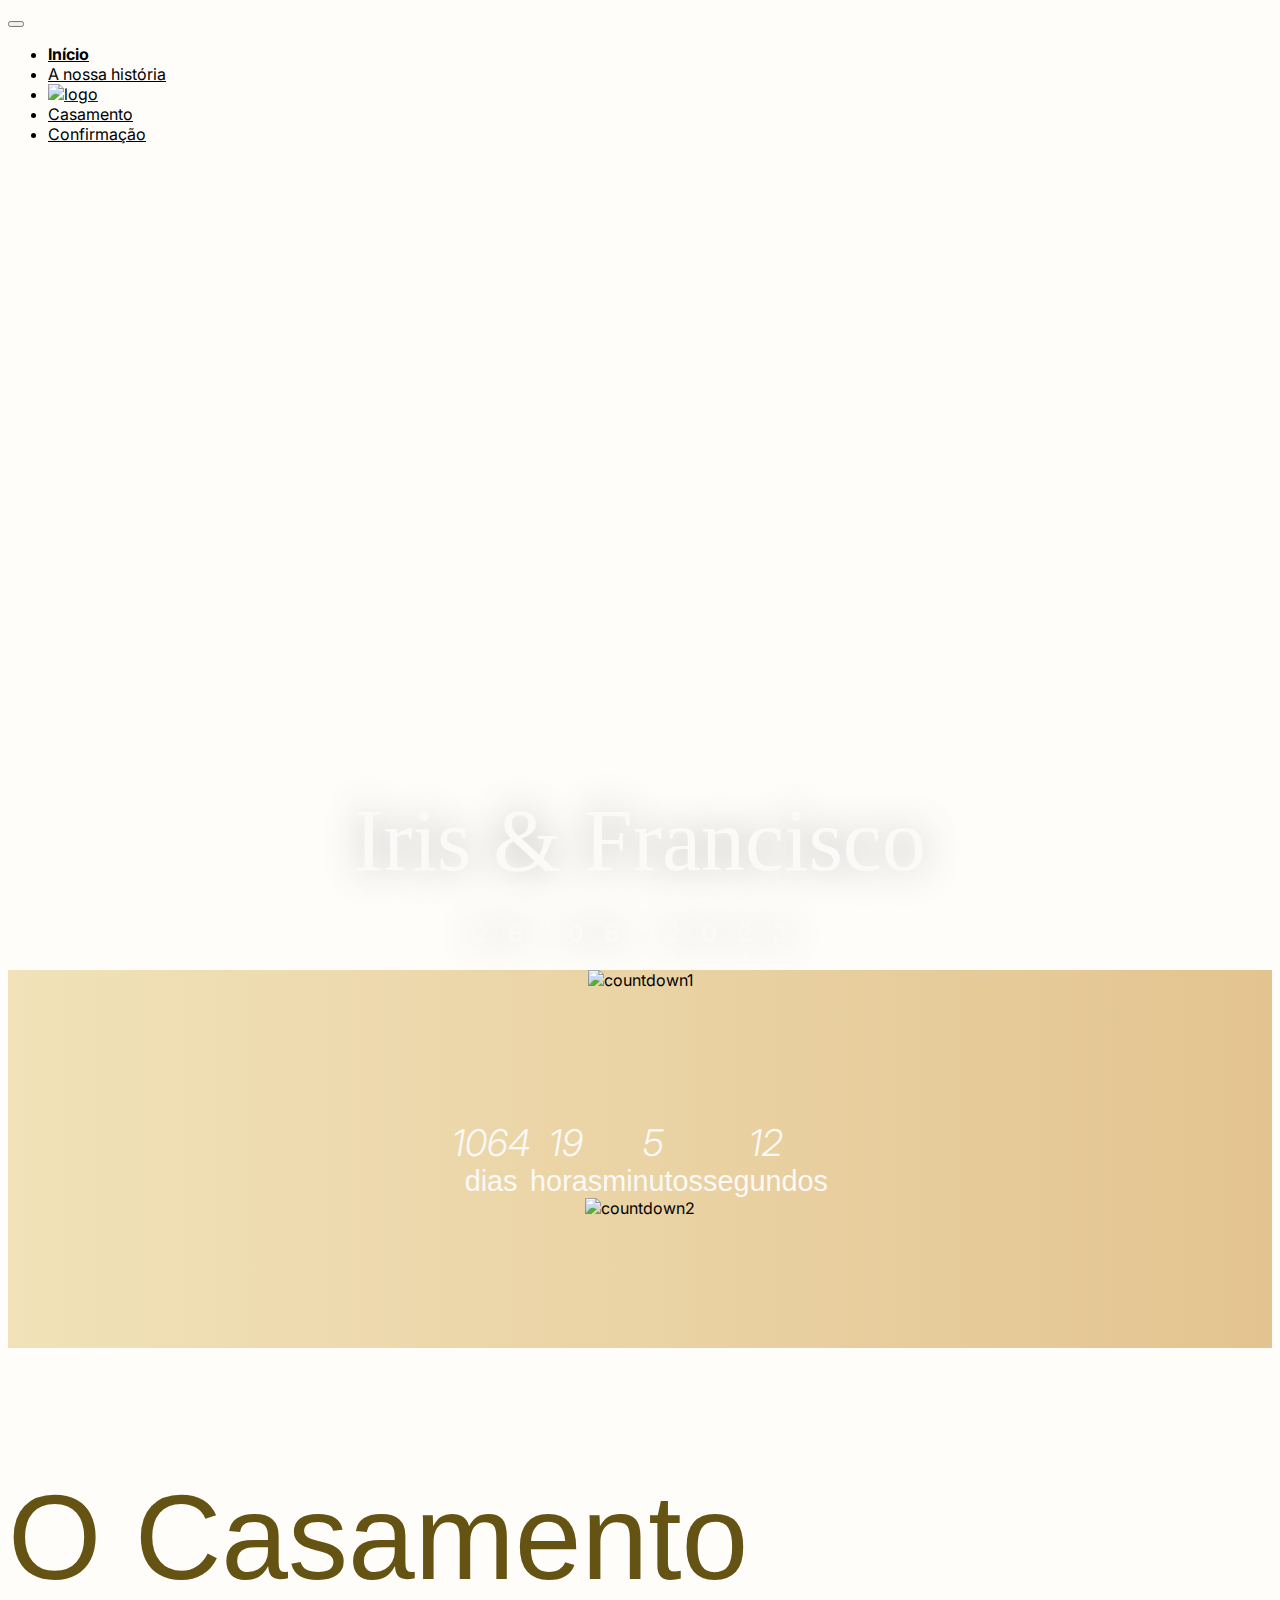
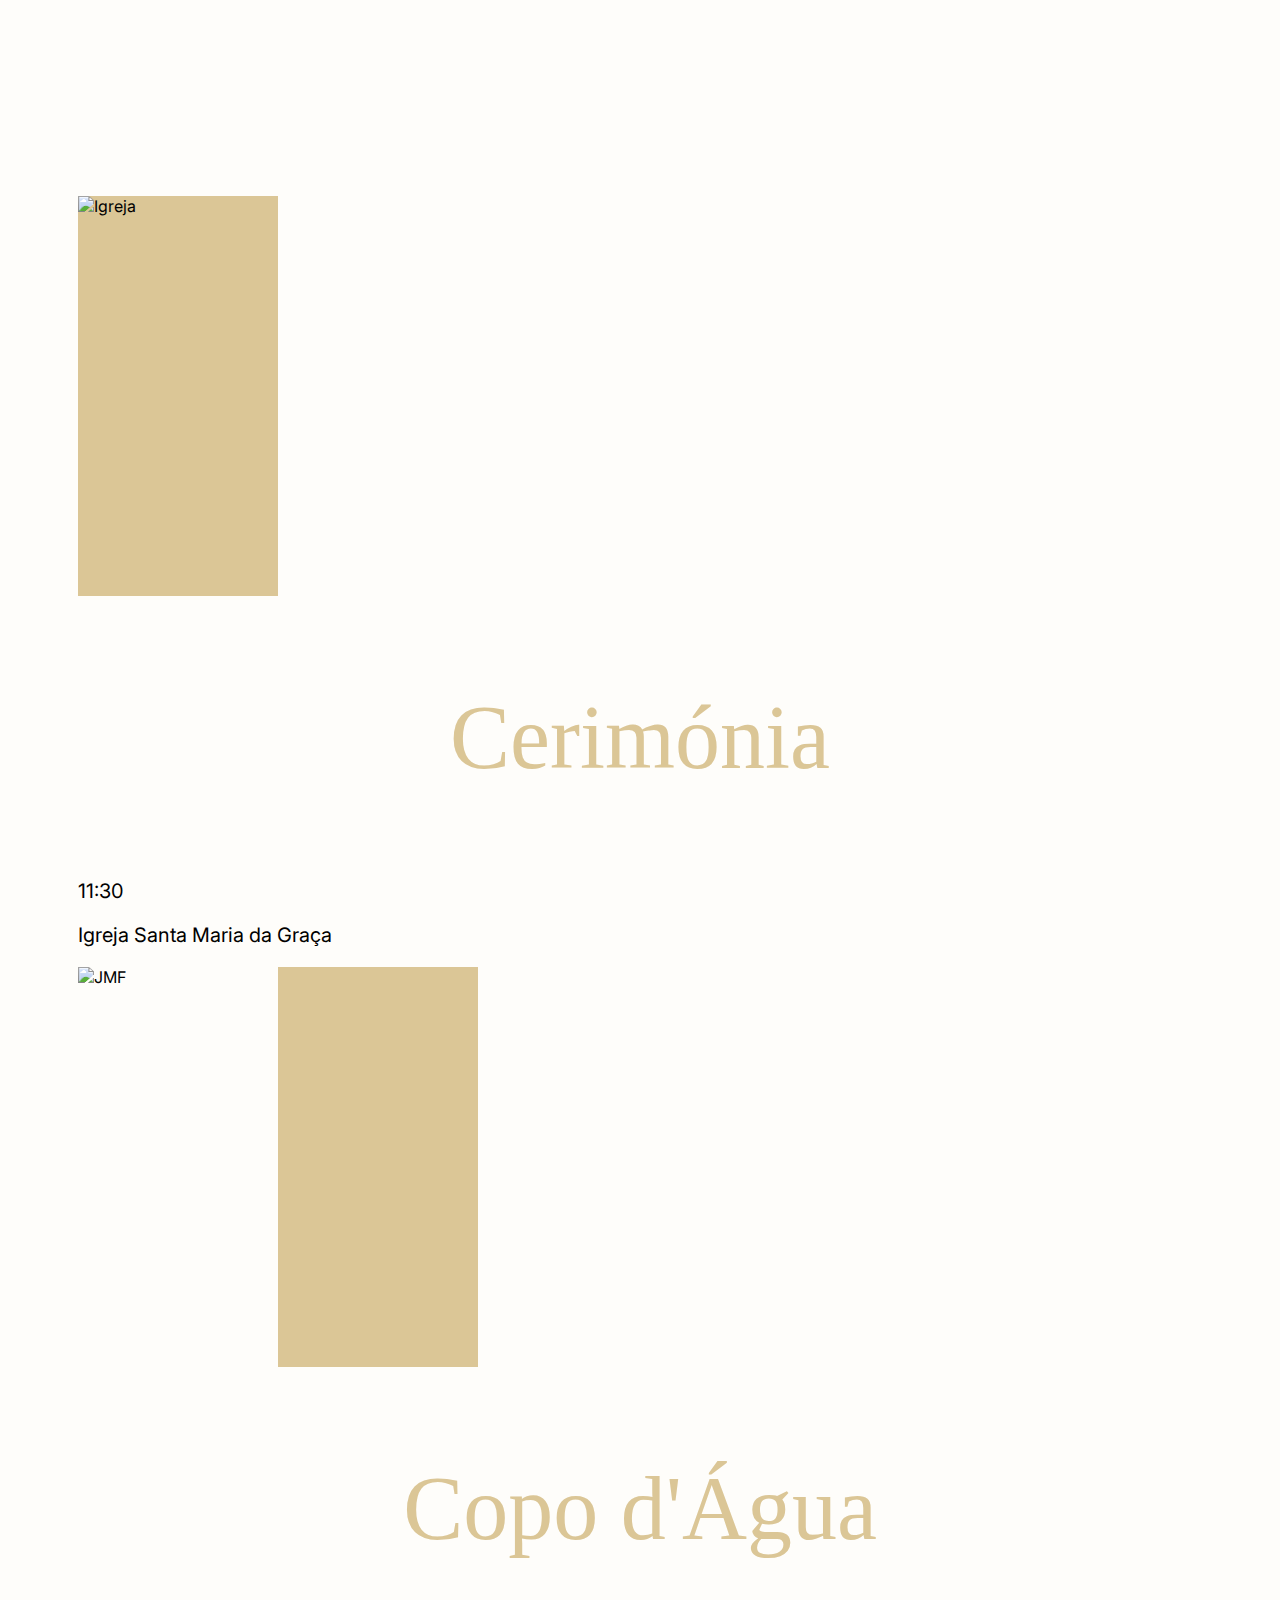
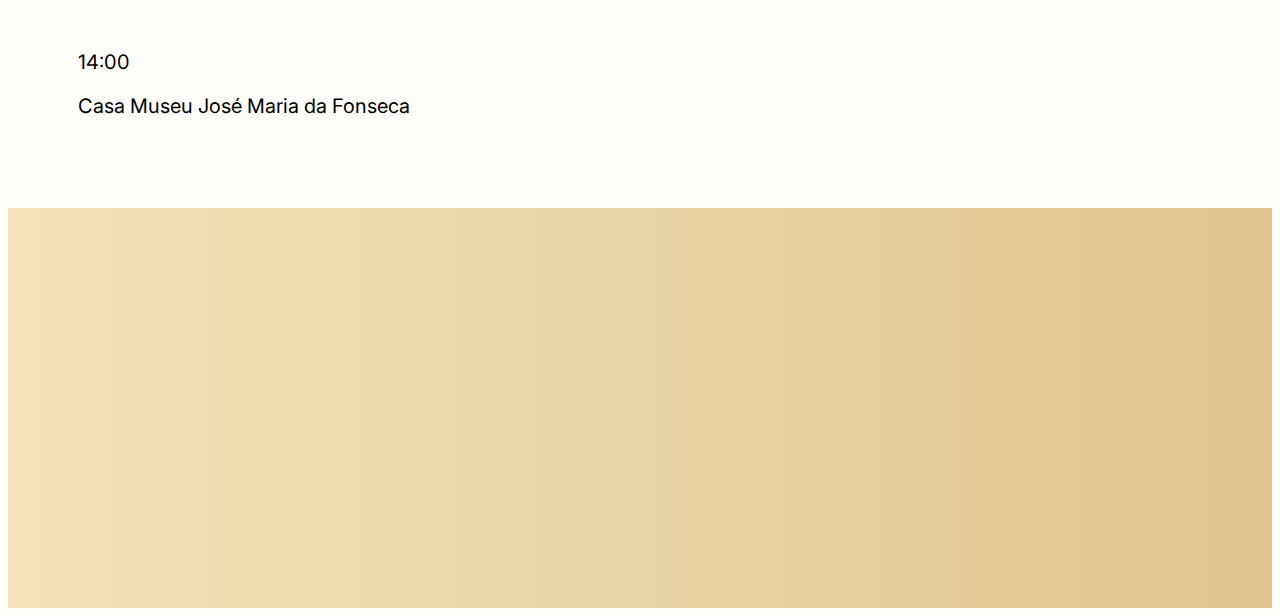
==== index.html @ efe5643a "Add files via upload" ====
<!DOCTYPE html>
<html lang="en">
<head>
    <meta charset="UTF-8">
    <meta http-equiv="X-UA-Compatible" content="IE=edge">
    <meta name="viewport" content="width=device-width, initial-scale=1.0">
    <link href="https://cdn.jsdelivr.net/npm/bootstrap@5.2.3/dist/css/bootstrap.min.css" rel="stylesheet" integrity="sha384-rbsA2VBKQhggwzxH7pPCaAqO46MgnOM80zW1RWuH61DGLwZJEdK2Kadq2F9CUG65" crossorigin="anonymous">
    <link rel="stylesheet" href="styles.css">
    <title>Iris&Francisco</title>
</head>
<body class="bg-main-color">
      <!-- Navbar -->
    <nav class="navbar navbar-expand-md navbar-light">
      <a class="navbar-brand" href="#"><img class="navbar-brand-image logo-image nav-link " src="Lib/Images/Logo.png" alt="logo"></a>
      <button class="navbar-toggler" type="button" data-toggle="collapse" data-target="#navbarNav" aria-controls="navbarNav" aria-expanded="false" aria-label="Toggle navigation">
        <span class="navbar-toggler-icon"></span>
      </button>
      <div class="collapse navbar-collapse justify-content-center" id="navbarNav">
        <ul class="navbar-nav align-items-center">
          <li class="nav-item">
            <a class="nav-link nav-link-current" aria-current="page" href="index.html">Início</a>
          </li>
          <li class="nav-item">
            <a class="nav-link" href="#">A nossa história</a>
          </li>
          <li id="nav-logo-li" class="nav-item nav-logo-li">
              <a href="index.html"><img class="logo-image nav-link " src="Lib/Images/Logo.png" alt="logo"></a>
          </li>
          <li class="nav-item">
            <a class="nav-link" href="Casamento.html">Casamento</a>
          </li>
          <li class="nav-item">
            <a class="nav-link" href="Confirmacao.html">Confirmação</a>
          </li>
        </ul>
      </div>
    </nav>
        <!-- Navbar -->


    <!-- Image cover -->
    <div class="capa-home">
      <div class='capa-home-text'>
        <p><span class="capa-home-names">Iris &&nbsp;</span><span class="capa-home-names">Francisco</span></p>
        <p class="capa-home-date">26.08.2023</p>
      </div>
    </div>

    <!-- Countdown -->
    <section id="countdown container" class="row countdown gradient-base">
        <div class="col-2 countdown-img"><img class="height-inherit" src="Lib/Images/Countdown.png" alt="countdown1"> </div>
        <div class="col container row">
            <div class="col-sm-3 countdown-time">
                <div id="days" class="countdown-numbers">-</div>
                <div class="countdown-labels">dias</div>
            </div>
            <div class="col-sm-3 countdown-time">
                <div id="hours" class="countdown-numbers">-</div>
                <div class="countdown-labels">horas</div>
            </div>
            <div class="col-sm-3 countdown-time">
                <div id="minutes" class="countdown-numbers">-</div>
                <div class="countdown-labels">minutos</div>
            </div>
            <div class="col-sm-3 countdown-time">
                <div id="seconds" class="countdown-numbers">-</div>
                <div class="countdown-labels">segundos</div>
            </div>
        </div>  
        <div class="col-2 countdown-img"><img class="height-inherit" src="Lib/Images/Countdown2.png" alt="countdown2"></div>
    </section>

    <!-- Location -->
    <section >
      <p class="location-header text-center" >O Casamento</p>
      <div class="location d-flex justify-content-around flex-wrap" style="padding: 70px;">
        <div class="d-flex flex-column align-items-center">
          <div class="location-half-color-bg-left d-flex justify-content-center align-items-center">
            <img src="Lib/Images/Igreja.png" alt="Igreja" style="max-width: 100%; max-height: 100%; width: 332px; height: 347px;" class="p-md-2">
          </div>
          <p class="location-title">Cerimónia</p>
          <p class="location-details mb-0">11:30</p>
          <p class="location-details">Igreja Santa Maria da Graça</p>
        </div>

        <div class="d-flex flex-column align-items-center">
          <div class="location-half-color-bg-right d-flex justify-content-center align-items-center ">
            <img src="Lib/Images/JMF.png" alt="JMF" style="max-width: 100%; max-height: 100%; width: 332px; height: 347px;" class="p-md-2">
          </div>
          <p class="location-title">Copo d'Água</p>
          <p class="location-details mb-0">14:00</p>
          <p class="location-details">Casa Museu José Maria da Fonseca</p>
        </div>
      </div>
    </section>

    <!-- Our Story Short -->
    <section class="gradient-base" style="height: 400px;">

    </section>




    <script src="app.js"></script>  
    <script src="https://code.jquery.com/jquery-3.2.1.slim.min.js" integrity="sha384-KJ3o2DKtIkvYIK3UENzmM7KCkRr/rE9/Qpg6aAZGJwFDMVNA/GpGFF93hXpG5KkN" crossorigin="anonymous"></script>
    <script src="https://cdn.jsdelivr.net/npm/popper.js@1.12.9/dist/umd/popper.min.js" integrity="sha384-ApNbgh9B+Y1QKtv3Rn7W3mgPxhU9K/ScQsAP7hUibX39j7fakFPskvXusvfa0b4Q" crossorigin="anonymous"></script>
    <script src="https://cdn.jsdelivr.net/npm/bootstrap@4.0.0/dist/js/bootstrap.min.js" integrity="sha384-JZR6Spejh4U02d8jOt6vLEHfe/JQGiRRSQQxSfFWpi1MquVdAyjUar5+76PVCmYl" crossorigin="anonymous"></script>
</body>
</html>
---- styles.css ----
@import url('https://fonts.googleapis.com/css2?family=Inter:wght@300;400;700&display=swap');

@import url('https://fonts.googleapis.com/css2?family=Inter&display=swap');

@font-face {
    font-family: 'White Angelica';
    src: url('Lib/Font/WhiteAngelica.ttf') format('truetype'); /* Chrome 4+, Firefox 3.5, Opera 10+, Safari 3—5 */
}

@font-face {
    font-family: RetroSignature;
    src: url("Lib/Font/RetroSignature.otf") format("opentype");
}

@font-face {
    font-family: RetroSignature;
    font-weight: bold;
    src: url("Lib/Font/RetroSignature.otf") format("opentype");
}

:root{
    --bg-color-light: #FEFDFA;
    --bg-color-light-2: #FCF9F7;
    --bg-color-medium: #E5CF9D;

}

body{
    font-family: 'Inter', sans-serif;
    font-weight: 400;
}

.bg-main-color{
    background-color: var(--bg-color-light);
}

.gradient-base{
    background: linear-gradient(90deg, rgb(241 226 185) 0%, rgba(227,196,144,1) 100%);
}

.logo-image{
    width: 80%;
    margin-left: auto;
    margin-right: auto;
    max-height: 150px;
    max-width: 150px;
}

.nav{
    margin-left: 100px;
    margin-right: 100px;
}



@media (max-width: 767.98px) {
    .nav-logo-li {
      display: none;
    }
  }

@media (min-width: 767.98px) {
.navbar-brand {
    display: none;
}
}


.navbar-nav{
    width: 730px;
    justify-content: center;
    justify-content: space-around;
}

@media (min-width: 920px) {
    .navbar-nav {
        width: 900px;
    }
    }


.navbar-brand-image{
    max-height: 70px;
}

.nav-link{
    color: black;

}

.nav-link:active, .nav-link:hover, .nav-link-current{
    color: black;
    font-weight: 700;
}


.capa-home{
    background: url('Lib/Images/Capa.png');
    background-size: cover;
    background-position: center;
    opacity: 0.6;
    min-height: 90vh;

    align-items: flex-end;
    justify-content: center;
    display: flex;
}

.capa-home-text{

    color: var(--bg-color-light-2);
    text-align: center;
}

.capa-home-names{
    /* Iris e Francisco */
    /*width: 825px;*/
    height: 101px;
    font-family: 'White Angelica';
    font-style: normal;
    font-weight: 400;
    font-size: calc(24px + 5vw);
    line-height: 100%;
    text-shadow: 0px 0px 36px rgba(0, 0, 0, 0.45);
    display: inline-block;
}

@media (max-width: 399px) {
    .capa-home-names {
      display: block;
    }
  }

.capa-home-date{
    font-style: normal;
    font-weight: 700;
    font-size: 24px;
    line-height: 100%;
    /* identical to box height, or 24px */
    text-shadow: 0px 0px 36px rgba(0, 0, 0, 0.45);
    letter-spacing: 20px;

}

@media (max-width: 399px) {
    .capa-home-date {
      letter-spacing: 4px;
    }
  }

.countdown{
    min-height: 200px;
    margin-right: 0px;
    margin-left: 0px;
}

.countdown div {
    display: flex;
    justify-content: center;
    align-items: center;
}

.countdown-img{
    height: 150px;
    display: flex;
    justify-content: center;
    align-self: center;
}

.countdown-time{
    display: flex;
    flex-direction: column;
}

.countdown-numbers{
    font-family: 'Inter', sans-serif;
    font-weight: 300;
    /*  font-size: 40px;  */
    font-size: calc(24px + 1vw);
    font-style: italic;
    color: var(--bg-color-light-2);
}

.countdown-labels{
    font-family: 'White Angelica', sans-serif;
    font-weight: 400;
    /* font-size: 40px; */
    font-size: calc(16px + 1vw);
    color: var(--bg-color-light-2);
}

@media (max-width: 767.98px) {
    .countdown-img {
      display: none !important;
    }
    .countdown{
        padding:30px;
    }
  }

.location{
    row-gap: 50px;
}

.location-half-color-bg-right{
    background: linear-gradient(90deg, transparent 50%, rgba(219,198,150,1) 50%);
    height:400px;
    width: 400px;
}

.location-half-color-bg-left{
    background: linear-gradient(90deg,rgba(219,198,150,1) 50%, transparent 50% );
    height:400px;
    width: 400px;
}

.location-header{
    font-family: RetroSignature, sans-serif; 
    font-size: 120px;
    color: #655313;;
}

@media (max-width: 767.98px) {
    .location-header {
      font-size: 95px;
    }
  }

.location-title{
    font-family: RetroSignature;
    font-size: 90px;
    color: #DBC696;
    text-align: center;
}

.location-details{
    font-family: 'Inter', sans-serif;
    font-size: 20px;
    line-height: 24px;
}


.height-inherit{
    height: inherit;

}


.confirmation-title{
    font-family: 'White Angelica', sans-serif;
    font-style: normal;
    font-weight: 400;
    font-size: min(calc(24px + 5vw), 45px);
    line-height: 82px;
    text-align: center;
    color: #655313;
    display: inline-block;
}

@media (max-width: 399px) {
    .confirmation-title {
      display: block;
    }
  }



.custom-timeline-item-left{
    background: url('Lib/Images/bolinhas.png');
    background-size: cover;
    background-position: center;
    /* height: 420px; */
    /*width: 420px;*/
    margin-right: 0px;
    margin-left: auto;
    padding: 10px;
}

.custom-timeline-item-right{
    background: url('Lib/Images/bolinhas.png');
    background-size: cover;
    background-position: center;
    /* height: 420px; */
    /*width: 420px;*/
    padding: 10px;
}
/*
@media (max-width: 399px) {
    .custom-timeline-item {
        
        width: 300px;
    }
  }*/

.custom-timeline-item-icon{
    width: 90px;
    height: 90px;
    transform: translateY(10px);
}

.custom-timeline-item-title{
    font-family: RetroSignature, sans-serif;
    font-style: normal;
    font-weight: 400;
    font-size: 90px;
    line-height: 100%;
    color: #655313;
}

.custom-timeline-item-details{
    font-family: 'Inter';
    font-style: normal;
    font-weight: 500;
    font-size: 16px;
    line-height: 130%;
    /* or 26px */

    text-align: center;

    color: #DCB57F;
}


/* ----------------------------------------------------------*/
/* Timeline - from:  */
/* ----------------------------------------------------------*/

/* The actual timeline (the vertical ruler) */
.main-timeline-2 {
    position: relative;
  }
  
  /* The actual timeline (the vertical ruler) */
  .main-timeline-2::after {
    content: "";
    position: absolute;
    width: 3px;
    background-color: #DCB57F;
    top: 0;
    bottom: 0;
    left: 50%;
    margin-left: -3px;
  }
  
  /* Container around content */
  .timeline-2 {
    position: relative;
    background-color: inherit;
    width: 50%;
  }
  
  /* The circles on the timeline */
  .timeline-2::after {
    content: "";
    position: absolute;
    width: 25px;
    height: 25px;
    right: -11px;
    background-color: #DCB57F;
    top: 130px;
    border-radius: 50%;
    z-index: 1;
  }
  
  /* Place the container to the left */
  .left-2 {
    padding: 0px 40px 20px 0px;
    left: 0;
  }
  
  /* Place the container to the right */
  .right-2 {
    padding: 0px 0px 20px 40px;
    left: 50%;
  }
  
  /* Add arrows to the left container (pointing right) */
  .left-2::before {
    content: " ";
    position: absolute;
    top: 18px;
    z-index: 1;
    right: 30px;
    border: medium solid white;
    border-width: 10px 0 10px 10px;
    border-color: transparent transparent transparent white;
  }
  
  /* Add arrows to the right container (pointing left) */
  .right-2::before {
    content: " ";
    position: absolute;
    top: 18px;
    z-index: 1;
    left: 30px;
    border: medium solid white;
    border-width: 10px 10px 10px 0;
    border-color: transparent white transparent transparent;
  }
  
  /* Fix the circle for containers on the right side */
  .right-2::after {
    left: -14px;
  }
  
  /* Media queries - Responsive timeline on screens less than 600px wide */
  @media screen and (max-width: 600px) {
    /* Place the timelime to the left */
    .main-timeline-2::after {
      left: 31px;
    }
  
    /* Full-width containers */
    .timeline-2 {
      width: 100%;
      padding-left: 70px;
      padding-right: 25px;
    }
  
    /* Make sure that all arrows are pointing leftwards */
    .timeline-2::before {
      left: 60px;
      border: medium solid white;
      border-width: 10px 10px 10px 0;
      border-color: transparent white transparent transparent;
    }
  
    /* Make sure all circles are at the same spot */
    .left-2::after,
    .right-2::after {
      left: 18px;
    }
  
    .left-2::before {
      right: auto;
    }
  
    /* Make all right containers behave like the left ones */
    .right-2 {
      left: 0%;
    }
  }

/* ----------------------------------------------------------*/
/* ----------------------------------------------------------*/
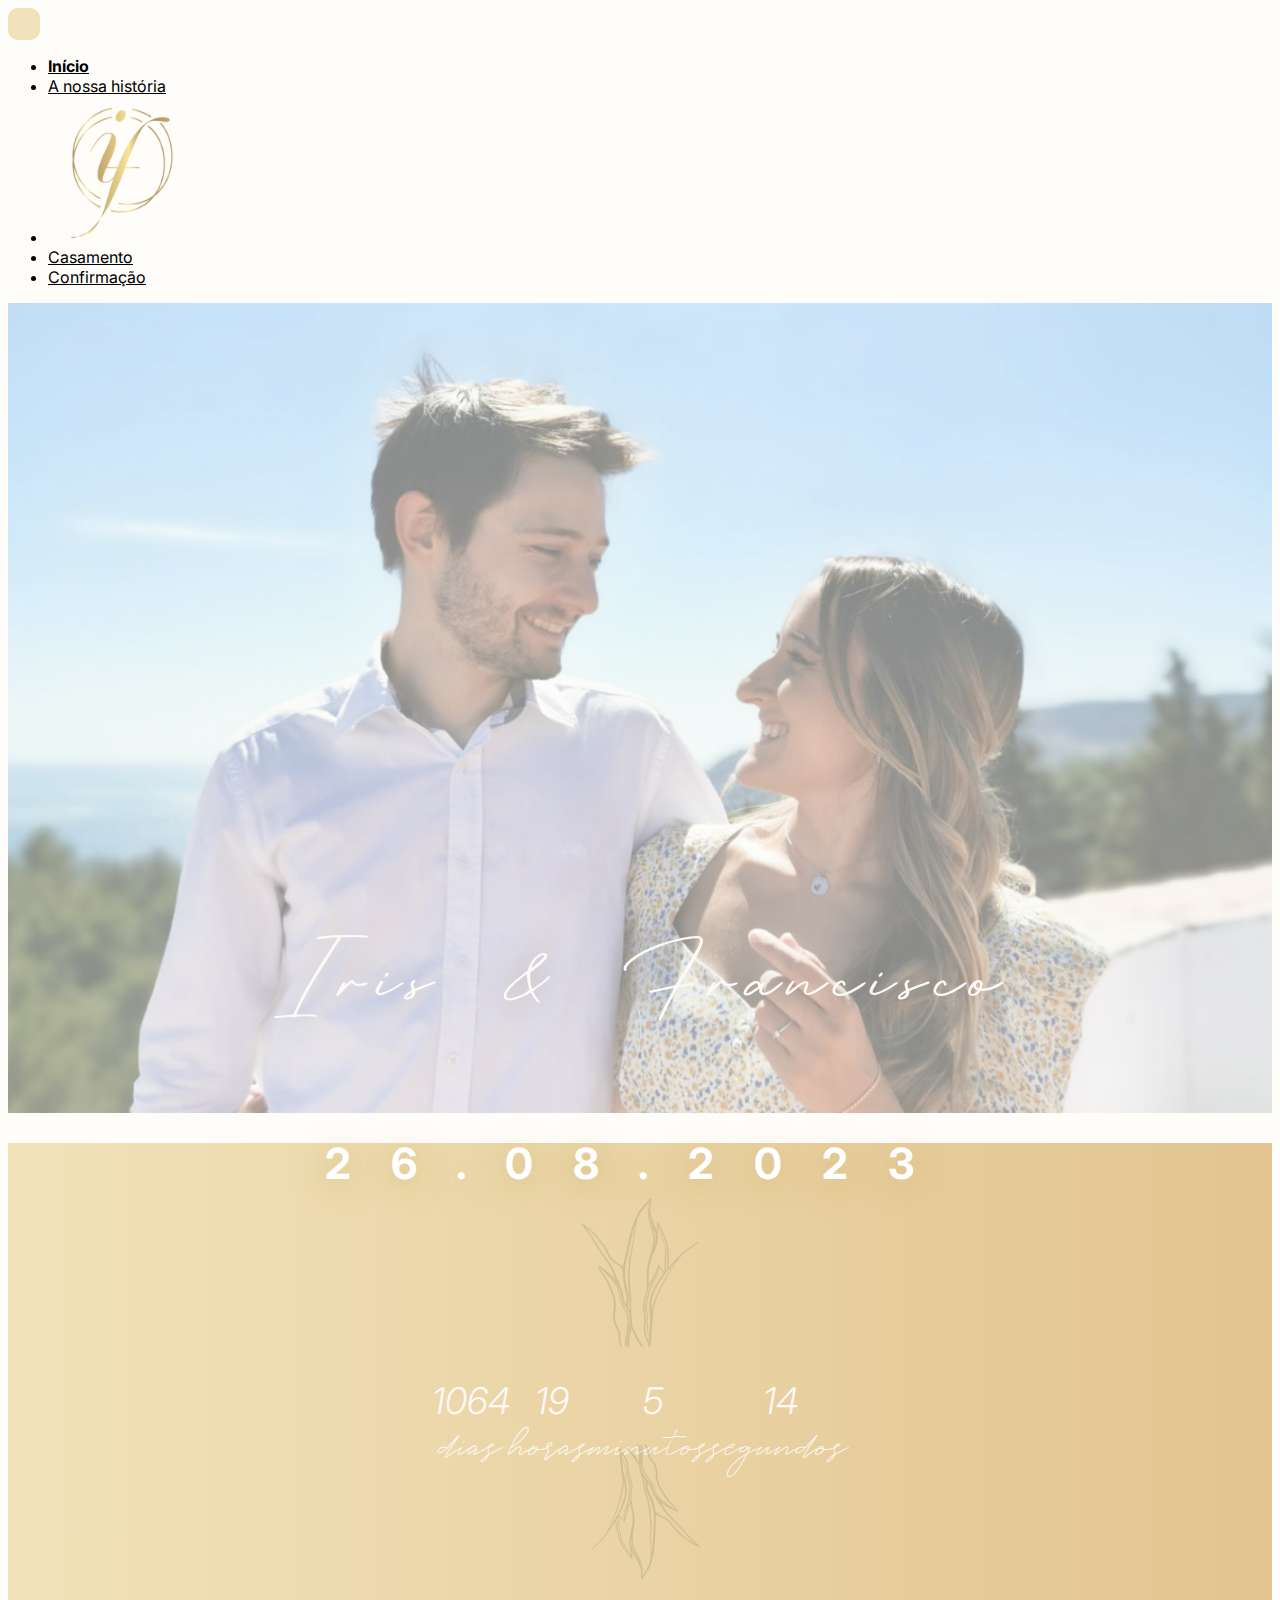
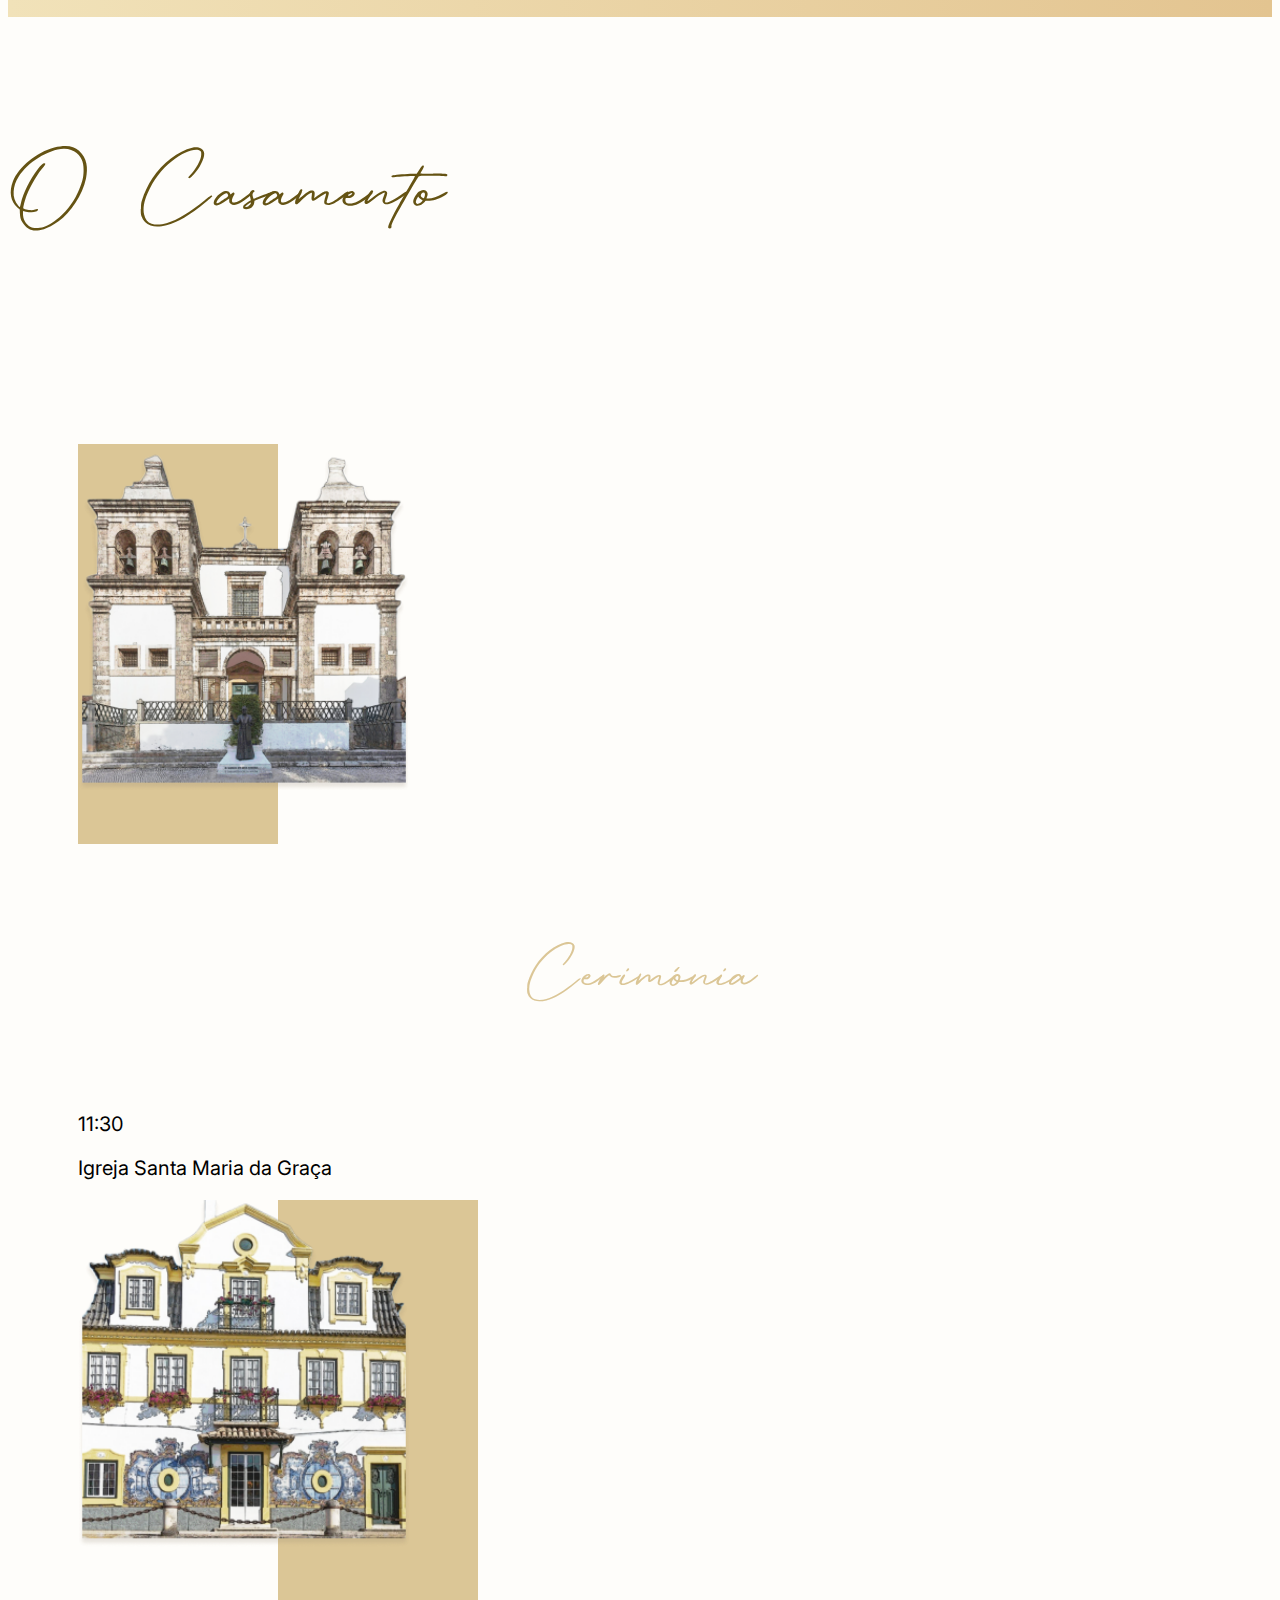
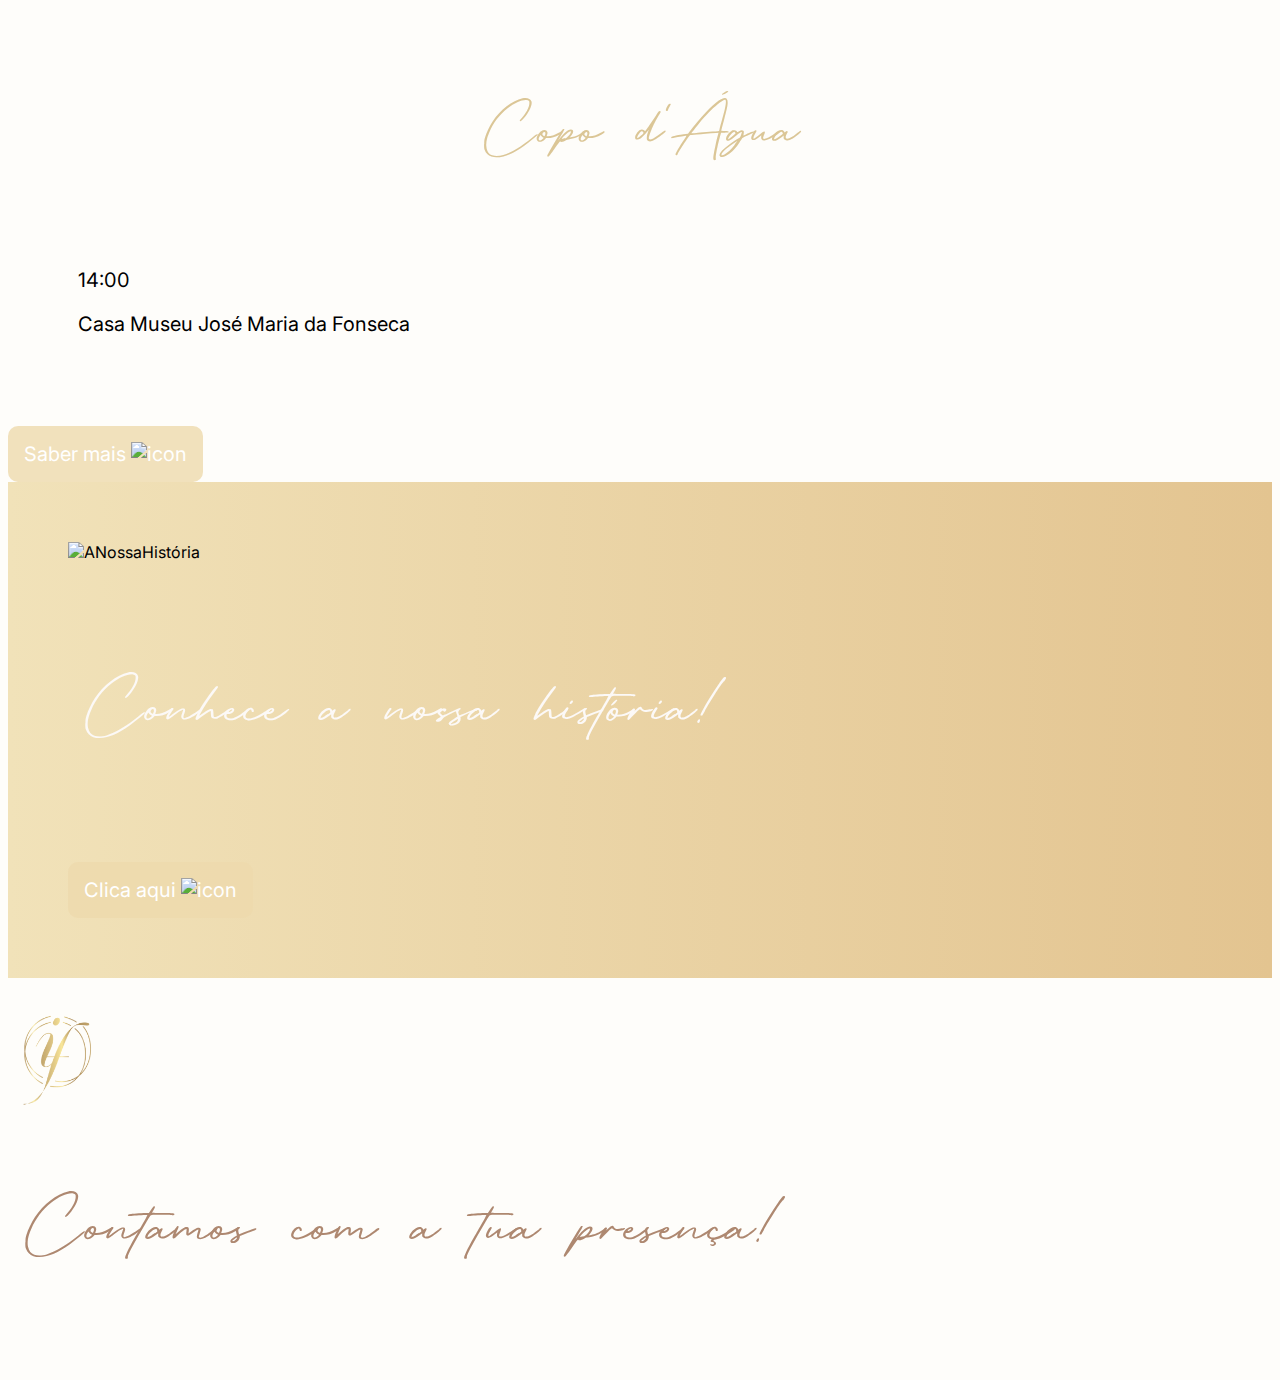
==== commit dbc132d5: "Update index.html" ====
--- a/index.html
+++ b/index.html
@@ -21,7 +21,7 @@
             <a class="nav-link nav-link-current" aria-current="page" href="index.html">Início</a>
           </li>
           <li class="nav-item">
-            <a class="nav-link" href="#">A nossa história</a>
+            <a class="nav-link" href="Historia.html">A nossa história</a>
           </li>
           <li id="nav-logo-li" class="nav-item nav-logo-li">
               <a href="index.html"><img class="logo-image nav-link " src="Lib/Images/Logo.png" alt="logo"></a>
@@ -42,13 +42,14 @@
     <div class="capa-home">
       <div class='capa-home-text'>
         <p><span class="capa-home-names">Iris &&nbsp;</span><span class="capa-home-names">Francisco</span></p>
-        <p class="capa-home-date">26.08.2023</p>
+        <!--<p class="capa-home-date">26.08.2023</p>-->
       </div>
     </div>
 
     <!-- Countdown -->
     <section id="countdown container" class="row countdown gradient-base">
-        <div class="col-2 countdown-img"><img class="height-inherit" src="Lib/Images/Countdown.png" alt="countdown1"> </div>
+      <p class="capa-home-text capa-home-date">26.08.2023</p>
+        <div class="col-2 countdown-img"><img style="transform: translateY(-30px);" class="height-inherit" src="Lib/Images/Countdown.png" alt="countdown1"> </div>
         <div class="col container row">
             <div class="col-sm-3 countdown-time">
                 <div id="days" class="countdown-numbers">-</div>
@@ -67,7 +68,7 @@
                 <div class="countdown-labels">segundos</div>
             </div>
         </div>  
-        <div class="col-2 countdown-img"><img class="height-inherit" src="Lib/Images/Countdown2.png" alt="countdown2"></div>
+        <div class="col-2 countdown-img"><img style="transform: translateY(-30px);" class="height-inherit" src="Lib/Images/Countdown2.png" alt="countdown2"></div>
     </section>
 
     <!-- Location -->
@@ -90,15 +91,38 @@
           <p class="location-title">Copo d'Água</p>
           <p class="location-details mb-0">14:00</p>
           <p class="location-details">Casa Museu José Maria da Fonseca</p>
+          
         </div>
+
+      </div>
+      <div class="text-center">
+        <button class="mt-2 mb-5 " onclick="location.href='Casamento.html'" type="button">Saber mais <img  src="Lib/Images/Icon-right-arrow.png" alt="icon"></button>
       </div>
     </section>
 
     <!-- Our Story Short -->
-    <section class="gradient-base" style="height: 400px;">
-
+    <section class="gradient-base" style="padding: 60px;">
+        <div class="container">
+          <div class="row">
+            <div class="col text-center d-flex justify-content-center align-items-center flex-column">
+              <img class="our-story-image" src="Lib/Images/ANossaHistoria.png" alt="ANossaHistória">
+            </div>
+            <div class="col text-center d-flex justify-content-center align-items-center flex-column">
+              <p class="know-our-story-text" >Conhece a nossa história!</p>
+              <button onclick="location.href='Historia.html'" type="button">Clica aqui <img  src="Lib/Images/Icon-right-arrow.png" alt="icon"></button>
+            </div>
+          </div>
+        </div>
     </section>
 
+
+    <!-- Footer -->    
+    <section style="min-height: 300px; background: url(Lib/Images/FooterImage.png); background-size: cover; background-position: center;" >
+          <div class="text-center">
+            <img  style="width: 100px; height: 100px; transform: translateY(30px);" src="Lib/Images/Logo.png" alt="logo">
+          </div>
+          <p class="footer-text text-center" >Contamos com a tua presença!</p>
+    </section>    
 
 
 
--- a/styles.css
+++ b/styles.css
@@ -28,6 +28,25 @@
 body{
     font-family: 'Inter', sans-serif;
     font-weight: 400;
+}
+
+button{
+  background: rgba(237, 217, 172, 0.8);
+  border-radius: 10px;
+  border-color: rgba(237, 217, 172, 0.8);
+  border-width: 0px;
+  padding: 16px;
+  color: white;
+  font-family: 'Inter';
+  font-style: normal;
+  font-weight: 400;
+  font-size: 20px;
+  line-height: 24px;
+  text-align: center;
+}
+
+button:hover{
+  box-shadow: 0px 0px 10px white;
 }
 
 .bg-main-color{
@@ -78,6 +97,12 @@
     }
     }
 
+@media (max-width: 767.98px) {
+    .navbar-nav {
+      width: 100%;
+  }
+}
+
 
 .navbar-brand-image{
     max-height: 70px;
@@ -97,8 +122,8 @@
 .capa-home{
     background: url('Lib/Images/Capa.png');
     background-size: cover;
-    background-position: center;
-    opacity: 0.6;
+    background-position: bottom;
+    opacity: 0.8;
     min-height: 90vh;
 
     align-items: flex-end;
@@ -116,33 +141,41 @@
     /* Iris e Francisco */
     /*width: 825px;*/
     height: 101px;
-    font-family: 'White Angelica';
+    font-family: RetroSignature, sans-serif;
     font-style: normal;
     font-weight: 400;
-    font-size: calc(24px + 5vw);
+    font-size: calc(32px + 7vw);
     line-height: 100%;
     text-shadow: 0px 0px 36px rgba(0, 0, 0, 0.45);
     display: inline-block;
-}
-
-@media (max-width: 399px) {
+    transform: translateY(-70px);
+    letter-spacing: 10px;
+}
+
+@media (max-width: 470px) {
     .capa-home-names {
       display: block;
+      letter-spacing: 5px;
+      transform: translateY(0px);
     }
   }
 
 .capa-home-date{
     font-style: normal;
     font-weight: 700;
-    font-size: 24px;
+    font-size: calc(30px + 1vw);
+
     line-height: 100%;
     /* identical to box height, or 24px */
-    text-shadow: 0px 0px 36px rgba(0, 0, 0, 0.45);
-    letter-spacing: 20px;
-
-}
-
-@media (max-width: 399px) {
+    text-shadow: 0px 4px 30px rgba(186, 159, 62, 0.5);
+    letter-spacing: 40px;
+    color: #ffffff;
+    text-align: center;
+    margin-top:30px;
+
+}
+
+@media (max-width: 767.98px) {
     .capa-home-date {
       letter-spacing: 4px;
     }
@@ -194,7 +227,7 @@
       display: none !important;
     }
     .countdown{
-        padding:30px;
+        padding-bottom:30px;
     }
   }
 
@@ -223,8 +256,10 @@
 @media (max-width: 767.98px) {
     .location-header {
       font-size: 95px;
-    }
-  }
+      line-height: 1;
+    }
+  }
+
 
 .location-title{
     font-family: RetroSignature;
@@ -441,5 +476,56 @@
     }
   }
 
+
+.footer-text{
+    font-family: RetroSignature, sans-serif; 
+    font-size: 100px;
+    color:  #AE8870;
+    margin-left: 15px;
+    margin-right: 15px;
+}
+
+@media (max-width: 767.98px) {
+    .footer-text {
+      font-size: 70px;
+      line-height: 1;
+    }
+  }
+
+.know-our-story-text{
+    font-family: RetroSignature, sans-serif; 
+    font-size: 100px;
+    color:  #FCF9F7;
+    margin-left: 15px;
+    margin-right: 15px;
+    line-height: 1;
+}
+
+@media (max-width: 767.98px) {
+    .know-our-story-text {
+      font-size: 70px;
+
+    }
+  }
+
+  @media (min-width: 1200px) {
+    .know-our-story-text {
+       white-space: nowrap;
+    }
+    }
+
+.our-story-image{
+  width:100%
+}
+
+@media (max-width: 767.98px) {
+  .our-story-image {
+    min-width: 300px;
+    margin-bottom: 30px;
+  }
+}
+
+
+
 /* ----------------------------------------------------------*/
-/* ----------------------------------------------------------*/+/* ----------------------------------------------------------*/
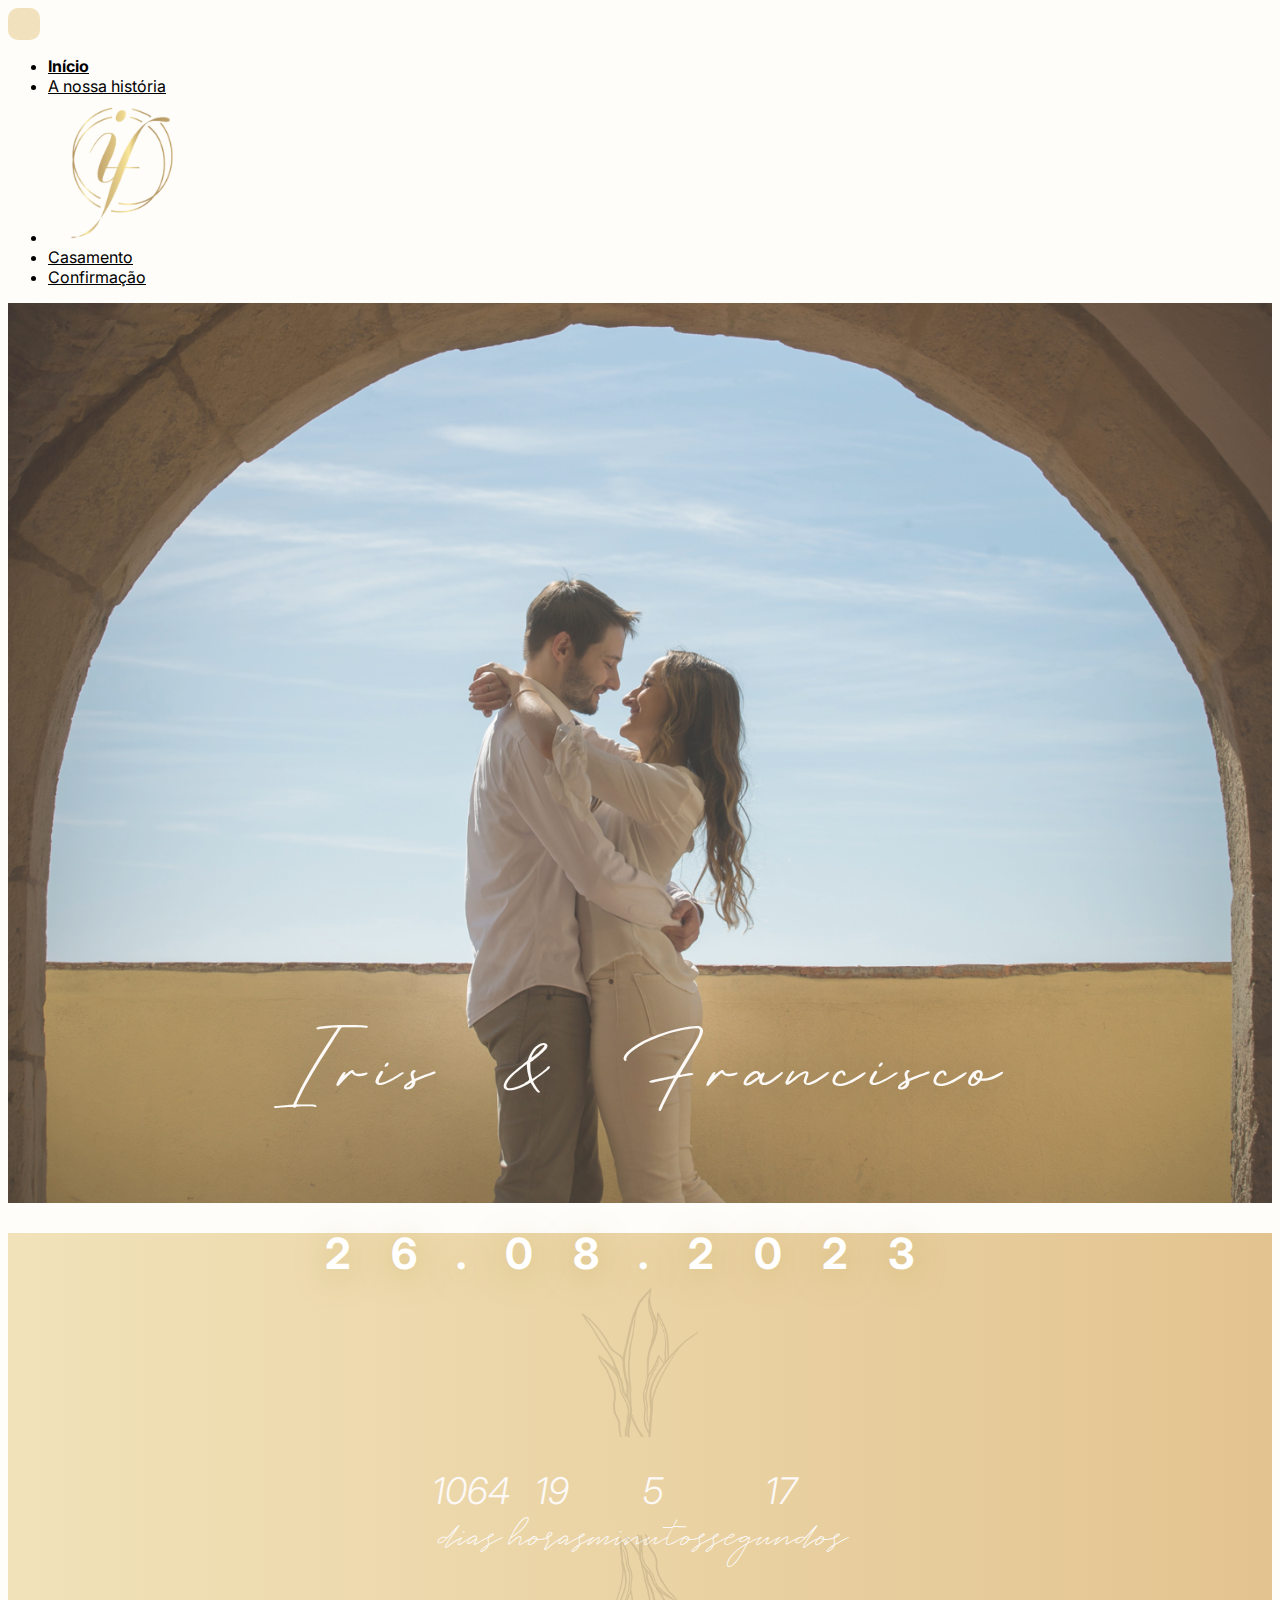
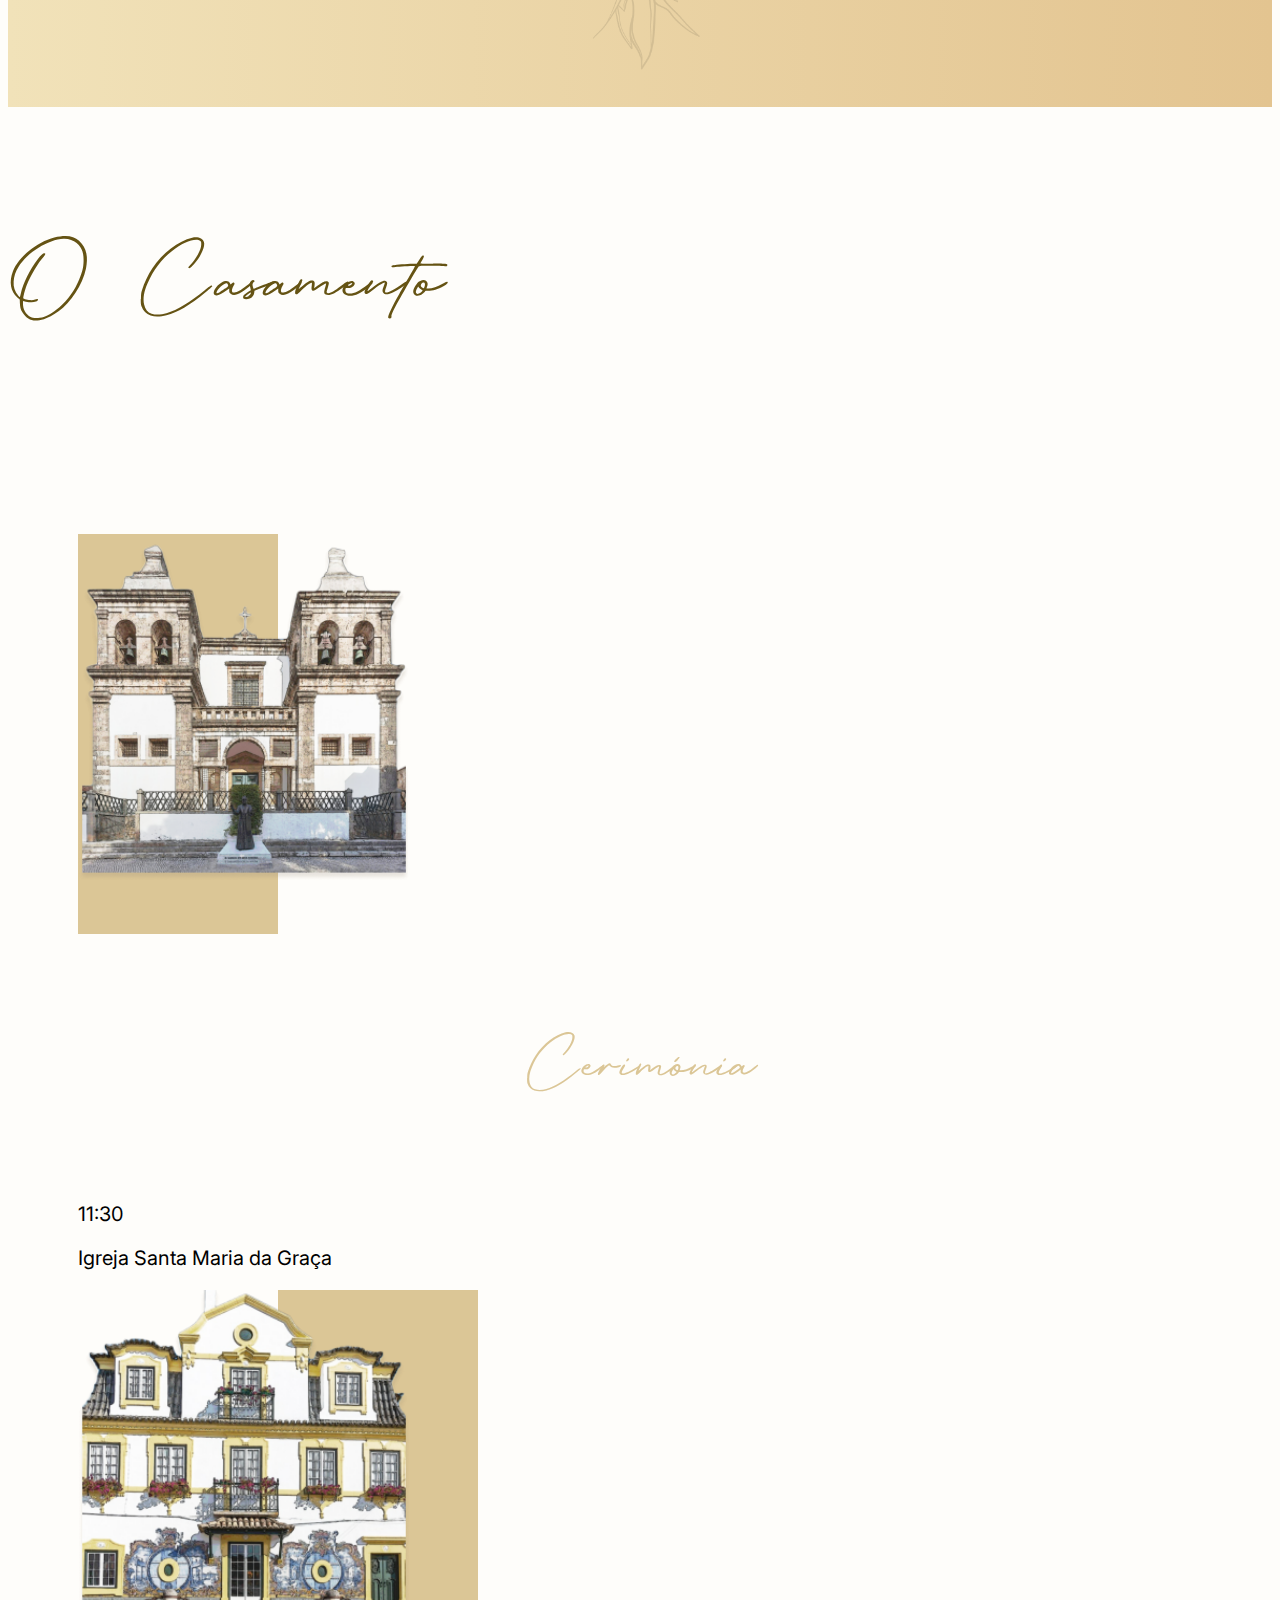
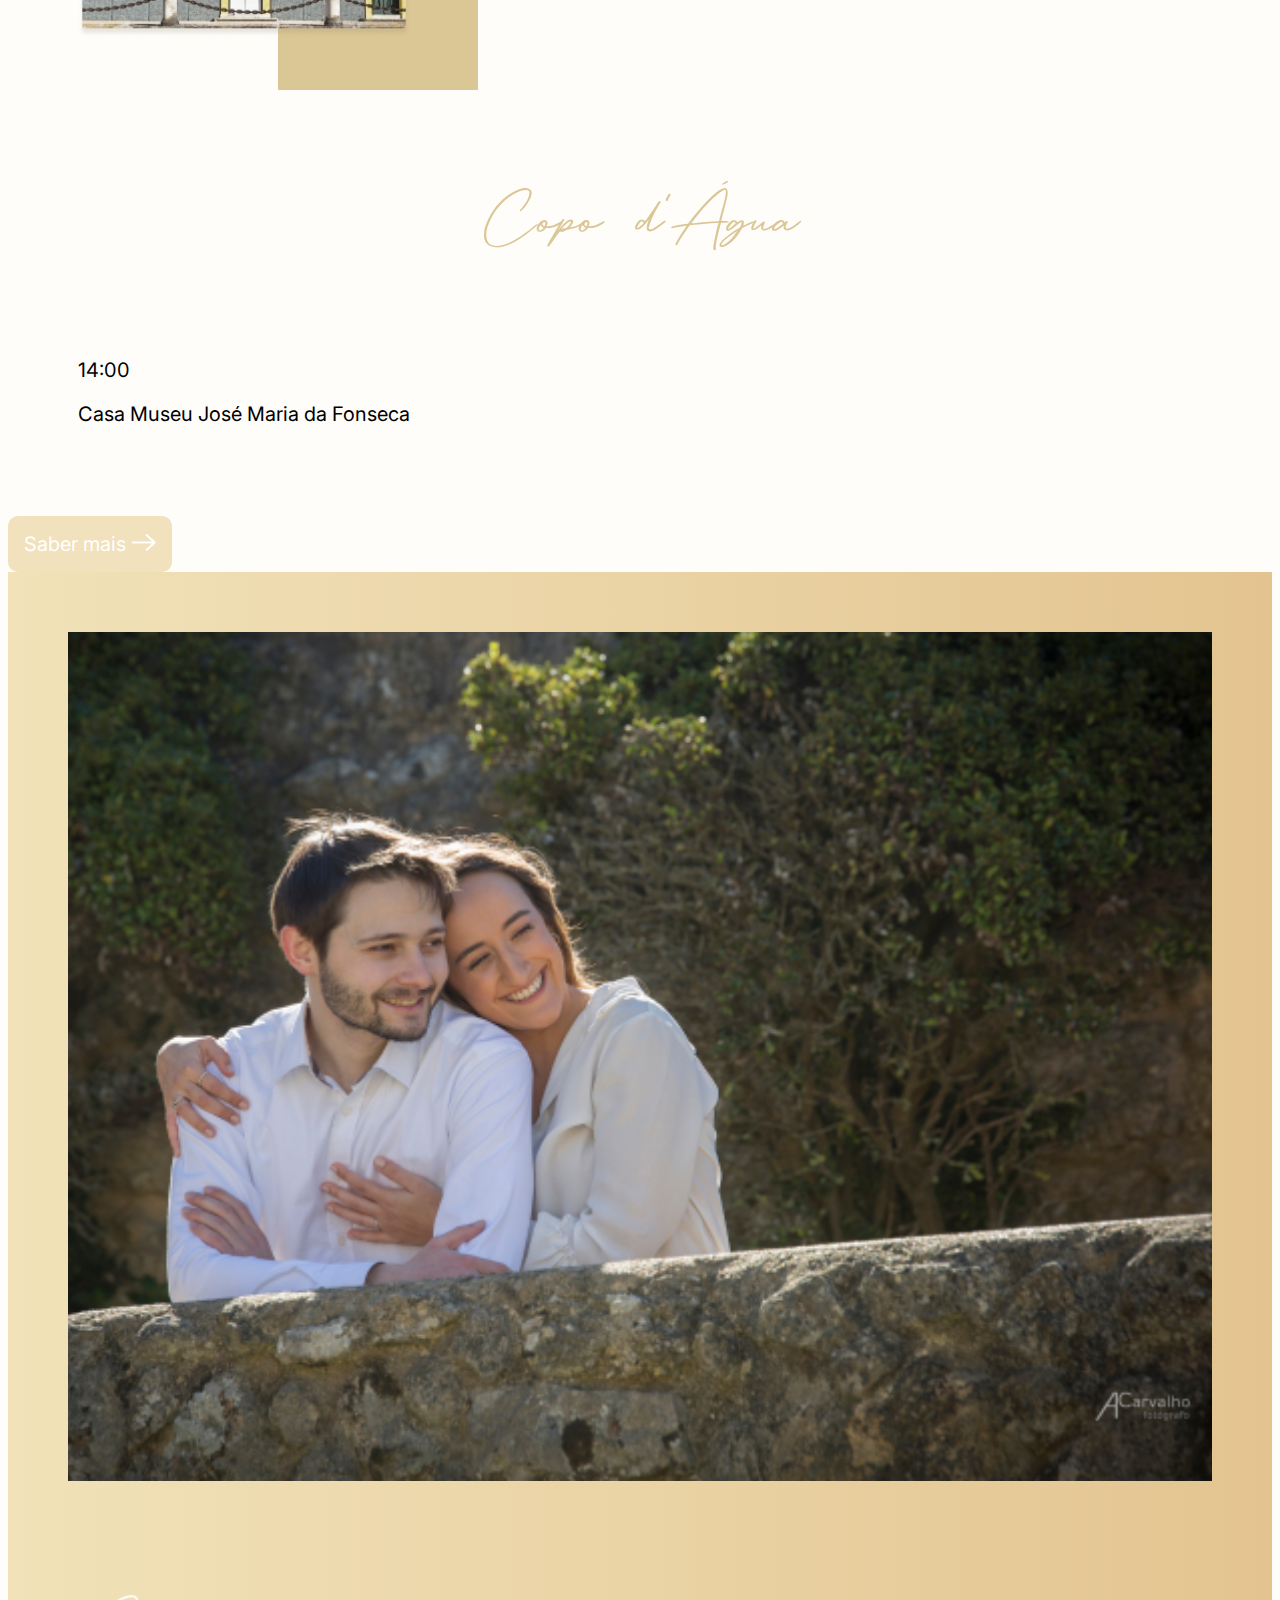
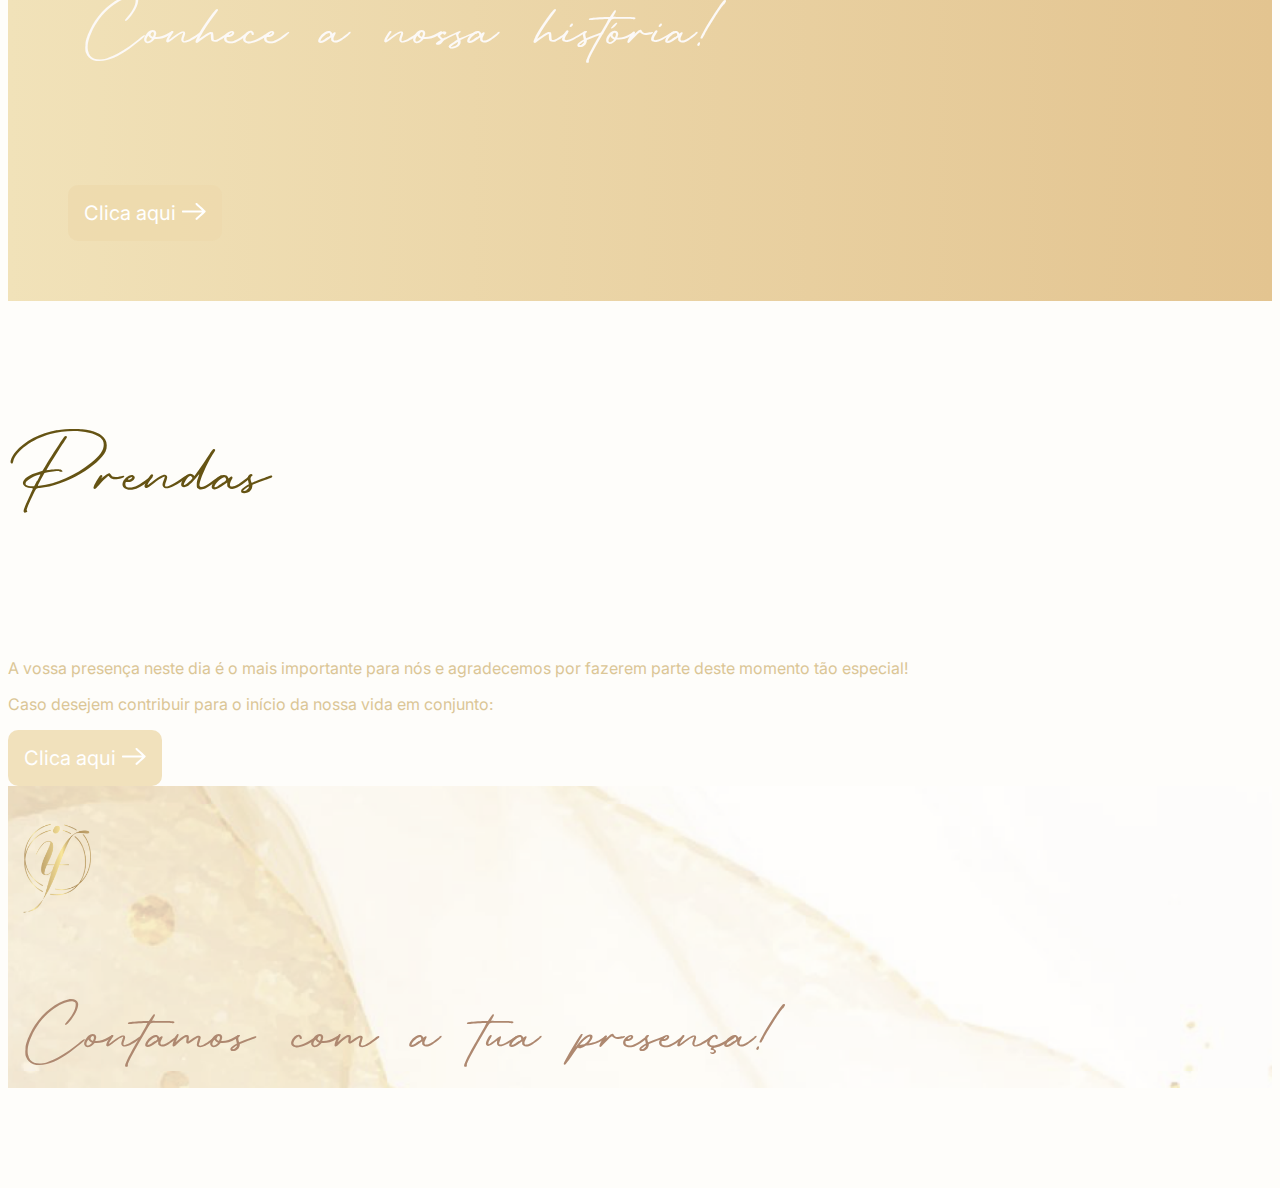
==== commit 93d66096: "Update index.html" ====
--- a/index.html
+++ b/index.html
@@ -1,30 +1,61 @@
 <!DOCTYPE html>
 <html lang="en">
-<head>
-    <meta charset="UTF-8">
-    <meta http-equiv="X-UA-Compatible" content="IE=edge">
-    <meta name="viewport" content="width=device-width, initial-scale=1.0">
-    <link href="https://cdn.jsdelivr.net/npm/bootstrap@5.2.3/dist/css/bootstrap.min.css" rel="stylesheet" integrity="sha384-rbsA2VBKQhggwzxH7pPCaAqO46MgnOM80zW1RWuH61DGLwZJEdK2Kadq2F9CUG65" crossorigin="anonymous">
-    <link rel="stylesheet" href="styles.css">
+  <head>
+    <meta charset="UTF-8" />
+    <meta http-equiv="X-UA-Compatible" content="IE=edge" />
+    <meta name="viewport" content="width=device-width, initial-scale=1.0" />
+    <link
+      href="https://cdn.jsdelivr.net/npm/bootstrap@5.2.3/dist/css/bootstrap.min.css"
+      rel="stylesheet"
+      integrity="sha384-rbsA2VBKQhggwzxH7pPCaAqO46MgnOM80zW1RWuH61DGLwZJEdK2Kadq2F9CUG65"
+      crossorigin="anonymous"
+    />
+    <link rel="stylesheet" href="styles.css" />
     <title>Iris&Francisco</title>
-</head>
-<body class="bg-main-color">
-      <!-- Navbar -->
+  </head>
+  <body class="bg-main-color">
+    <!-- Navbar -->
     <nav class="navbar navbar-expand-md navbar-light">
-      <a class="navbar-brand" href="#"><img class="navbar-brand-image logo-image nav-link " src="Lib/Images/Logo.png" alt="logo"></a>
-      <button class="navbar-toggler" type="button" data-toggle="collapse" data-target="#navbarNav" aria-controls="navbarNav" aria-expanded="false" aria-label="Toggle navigation">
+      <a class="navbar-brand" href="#"
+        ><img
+          class="navbar-brand-image logo-image nav-link"
+          src="Lib/Images/Logo.png"
+          alt="logo"
+      /></a>
+      <button
+        class="navbar-toggler"
+        type="button"
+        data-toggle="collapse"
+        data-target="#navbarNav"
+        aria-controls="navbarNav"
+        aria-expanded="false"
+        aria-label="Toggle navigation"
+      >
         <span class="navbar-toggler-icon"></span>
       </button>
-      <div class="collapse navbar-collapse justify-content-center" id="navbarNav">
+      <div
+        class="collapse navbar-collapse justify-content-center"
+        id="navbarNav"
+      >
         <ul class="navbar-nav align-items-center">
           <li class="nav-item">
-            <a class="nav-link nav-link-current" aria-current="page" href="index.html">Início</a>
+            <a
+              class="nav-link nav-link-current"
+              aria-current="page"
+              href="index.html"
+              >Início</a
+            >
           </li>
           <li class="nav-item">
             <a class="nav-link" href="Historia.html">A nossa história</a>
           </li>
           <li id="nav-logo-li" class="nav-item nav-logo-li">
-              <a href="index.html"><img class="logo-image nav-link " src="Lib/Images/Logo.png" alt="logo"></a>
+            <a href="index.html"
+              ><img
+                class="logo-image nav-link"
+                src="Lib/Images/Logo.png"
+                alt="logo"
+            /></a>
           </li>
           <li class="nav-item">
             <a class="nav-link" href="Casamento.html">Casamento</a>
@@ -35,13 +66,15 @@
         </ul>
       </div>
     </nav>
-        <!-- Navbar -->
-
+    <!-- Navbar -->
 
     <!-- Image cover -->
     <div class="capa-home">
-      <div class='capa-home-text'>
-        <p><span class="capa-home-names">Iris &&nbsp;</span><span class="capa-home-names">Francisco</span></p>
+      <div class="capa-home-text">
+        <p>
+          <span class="capa-home-names">Iris &&nbsp;</span
+          ><span class="capa-home-names">Francisco</span>
+        </p>
         <!--<p class="capa-home-date">26.08.2023</p>-->
       </div>
     </div>
@@ -49,35 +82,64 @@
     <!-- Countdown -->
     <section id="countdown container" class="row countdown gradient-base">
       <p class="capa-home-text capa-home-date">26.08.2023</p>
-        <div class="col-2 countdown-img"><img style="transform: translateY(-30px);" class="height-inherit" src="Lib/Images/Countdown.png" alt="countdown1"> </div>
-        <div class="col container row">
-            <div class="col-sm-3 countdown-time">
-                <div id="days" class="countdown-numbers">-</div>
-                <div class="countdown-labels">dias</div>
-            </div>
-            <div class="col-sm-3 countdown-time">
-                <div id="hours" class="countdown-numbers">-</div>
-                <div class="countdown-labels">horas</div>
-            </div>
-            <div class="col-sm-3 countdown-time">
-                <div id="minutes" class="countdown-numbers">-</div>
-                <div class="countdown-labels">minutos</div>
-            </div>
-            <div class="col-sm-3 countdown-time">
-                <div id="seconds" class="countdown-numbers">-</div>
-                <div class="countdown-labels">segundos</div>
-            </div>
-        </div>  
-        <div class="col-2 countdown-img"><img style="transform: translateY(-30px);" class="height-inherit" src="Lib/Images/Countdown2.png" alt="countdown2"></div>
+      <div class="col-2 countdown-img">
+        <img
+          style="transform: translateY(-30px)"
+          class="height-inherit"
+          src="Lib/Images/Countdown.png"
+          alt="countdown1"
+        />
+      </div>
+      <div class="col container row">
+        <div class="col-sm-3 countdown-time">
+          <div id="days" class="countdown-numbers">-</div>
+          <div class="countdown-labels">dias</div>
+        </div>
+        <div class="col-sm-3 countdown-time">
+          <div id="hours" class="countdown-numbers">-</div>
+          <div class="countdown-labels">horas</div>
+        </div>
+        <div class="col-sm-3 countdown-time">
+          <div id="minutes" class="countdown-numbers">-</div>
+          <div class="countdown-labels">minutos</div>
+        </div>
+        <div class="col-sm-3 countdown-time">
+          <div id="seconds" class="countdown-numbers">-</div>
+          <div class="countdown-labels">segundos</div>
+        </div>
+      </div>
+      <div class="col-2 countdown-img">
+        <img
+          style="transform: translateY(-30px)"
+          class="height-inherit"
+          src="Lib/Images/Countdown2.png"
+          alt="countdown2"
+        />
+      </div>
     </section>
 
     <!-- Location -->
-    <section >
-      <p class="location-header text-center" >O Casamento</p>
-      <div class="location d-flex justify-content-around flex-wrap" style="padding: 70px;">
+    <section>
+      <p class="location-header text-center">O Casamento</p>
+      <div
+        class="location d-flex justify-content-around flex-wrap"
+        style="padding: 70px"
+      >
         <div class="d-flex flex-column align-items-center">
-          <div class="location-half-color-bg-left d-flex justify-content-center align-items-center">
-            <img src="Lib/Images/Igreja.png" alt="Igreja" style="max-width: 100%; max-height: 100%; width: 332px; height: 347px;" class="p-md-2">
+          <div
+            class="location-half-color-bg-left d-flex justify-content-center align-items-center"
+          >
+            <img
+              src="Lib/Images/Igreja.png"
+              alt="Igreja"
+              style="
+                max-width: 100%;
+                max-height: 100%;
+                width: 332px;
+                height: 347px;
+              "
+              class="p-md-2"
+            />
           </div>
           <p class="location-title">Cerimónia</p>
           <p class="location-details mb-0">11:30</p>
@@ -85,51 +147,114 @@
         </div>
 
         <div class="d-flex flex-column align-items-center">
-          <div class="location-half-color-bg-right d-flex justify-content-center align-items-center ">
-            <img src="Lib/Images/JMF.png" alt="JMF" style="max-width: 100%; max-height: 100%; width: 332px; height: 347px;" class="p-md-2">
+          <div
+            class="location-half-color-bg-right d-flex justify-content-center align-items-center"
+          >
+            <img
+              src="Lib/Images/JMF.png"
+              alt="JMF"
+              style="
+                max-width: 100%;
+                max-height: 100%;
+                width: 332px;
+                height: 347px;
+              "
+              class="p-md-2"
+            />
           </div>
           <p class="location-title">Copo d'Água</p>
           <p class="location-details mb-0">14:00</p>
           <p class="location-details">Casa Museu José Maria da Fonseca</p>
-          
-        </div>
-
+        </div>
       </div>
       <div class="text-center">
-        <button class="mt-2 mb-5 " onclick="location.href='Casamento.html'" type="button">Saber mais <img  src="Lib/Images/Icon-right-arrow.png" alt="icon"></button>
+        <button
+          class="mt-2 mb-5"
+          onclick="location.href='Casamento.html'"
+          type="button"
+        >
+          Saber mais <img src="Lib/Images/Icon-right-arrow.png" alt="icon" />
+        </button>
       </div>
     </section>
 
     <!-- Our Story Short -->
-    <section class="gradient-base" style="padding: 60px;">
-        <div class="container">
-          <div class="row">
-            <div class="col text-center d-flex justify-content-center align-items-center flex-column">
-              <img class="our-story-image" src="Lib/Images/ANossaHistoria.png" alt="ANossaHistória">
-            </div>
-            <div class="col text-center d-flex justify-content-center align-items-center flex-column">
-              <p class="know-our-story-text" >Conhece a nossa história!</p>
-              <button onclick="location.href='Historia.html'" type="button">Clica aqui <img  src="Lib/Images/Icon-right-arrow.png" alt="icon"></button>
-            </div>
-          </div>
-        </div>
-    </section>
-
-
-    <!-- Footer -->    
-    <section style="min-height: 300px; background: url(Lib/Images/FooterImage.png); background-size: cover; background-position: center;" >
-          <div class="text-center">
-            <img  style="width: 100px; height: 100px; transform: translateY(30px);" src="Lib/Images/Logo.png" alt="logo">
-          </div>
-          <p class="footer-text text-center" >Contamos com a tua presença!</p>
-    </section>    
-
-
-
-    <script src="app.js"></script>  
-    <script src="https://code.jquery.com/jquery-3.2.1.slim.min.js" integrity="sha384-KJ3o2DKtIkvYIK3UENzmM7KCkRr/rE9/Qpg6aAZGJwFDMVNA/GpGFF93hXpG5KkN" crossorigin="anonymous"></script>
-    <script src="https://cdn.jsdelivr.net/npm/popper.js@1.12.9/dist/umd/popper.min.js" integrity="sha384-ApNbgh9B+Y1QKtv3Rn7W3mgPxhU9K/ScQsAP7hUibX39j7fakFPskvXusvfa0b4Q" crossorigin="anonymous"></script>
-    <script src="https://cdn.jsdelivr.net/npm/bootstrap@4.0.0/dist/js/bootstrap.min.js" integrity="sha384-JZR6Spejh4U02d8jOt6vLEHfe/JQGiRRSQQxSfFWpi1MquVdAyjUar5+76PVCmYl" crossorigin="anonymous"></script>
-</body>
+    <section class="gradient-base" style="padding: 60px">
+      <div class="container">
+        <div class="row">
+          <div
+            class="col text-center d-flex justify-content-center align-items-center flex-column"
+          >
+            <img
+              class="our-story-image"
+              src="Lib/Images/ANossaHistoria.png"
+              alt="ANossaHistória"
+            />
+          </div>
+          <div
+            class="col text-center d-flex justify-content-center align-items-center flex-column"
+          >
+            <p class="know-our-story-text">Conhece a nossa história!</p>
+            <button onclick="location.href='Historia.html'" type="button">
+              Clica aqui
+              <img src="Lib/Images/Icon-right-arrow.png" alt="icon" />
+            </button>
+          </div>
+        </div>
+      </div>
+    </section>
+
+    <!-- Gifts -->
+    <section id="gifts">
+      <p class="location-header text-center m-3">Prendas</p>
+      <p class="text-center m-3" style="color: #dbc696">
+        A vossa presença neste dia é o mais importante para nós e agradecemos
+        por fazerem parte deste momento tão especial!
+      </p>
+      <p class="text-center m-3" style="color: #dbc696">
+        Caso desejem contribuir para o início da nossa vida em conjunto:
+      </p>
+      <div class="text-center mb-4">
+        <button class="mt-2" onclick="handleViewIban()" type="button">
+          Clica aqui <img src="Lib/Images/Icon-right-arrow.png" alt="icon" />
+        </button>
+      </div>
+    </section>
+
+    <!-- Footer -->
+    <section
+      style="
+        min-height: 300px;
+        background: url(Lib/Images/FooterImage.png);
+        background-size: cover;
+        background-position: center;
+      "
+    >
+      <div class="text-center">
+        <img
+          style="width: 100px; height: 100px; transform: translateY(30px)"
+          src="Lib/Images/Logo.png"
+          alt="logo"
+        />
+      </div>
+      <p class="footer-text text-center">Contamos com a tua presença!</p>
+    </section>
+
+    <script src="app.js"></script>
+    <script
+      src="https://code.jquery.com/jquery-3.2.1.slim.min.js"
+      integrity="sha384-KJ3o2DKtIkvYIK3UENzmM7KCkRr/rE9/Qpg6aAZGJwFDMVNA/GpGFF93hXpG5KkN"
+      crossorigin="anonymous"
+    ></script>
+    <script
+      src="https://cdn.jsdelivr.net/npm/popper.js@1.12.9/dist/umd/popper.min.js"
+      integrity="sha384-ApNbgh9B+Y1QKtv3Rn7W3mgPxhU9K/ScQsAP7hUibX39j7fakFPskvXusvfa0b4Q"
+      crossorigin="anonymous"
+    ></script>
+    <script
+      src="https://cdn.jsdelivr.net/npm/bootstrap@4.0.0/dist/js/bootstrap.min.js"
+      integrity="sha384-JZR6Spejh4U02d8jOt6vLEHfe/JQGiRRSQQxSfFWpi1MquVdAyjUar5+76PVCmYl"
+      crossorigin="anonymous"
+    ></script>
+  </body>
 </html>
-
--- a/styles.css
+++ b/styles.css
@@ -124,7 +124,7 @@
     background-size: cover;
     background-position: bottom;
     opacity: 0.8;
-    min-height: 90vh;
+    min-height: 100vh;
 
     align-items: flex-end;
     justify-content: center;
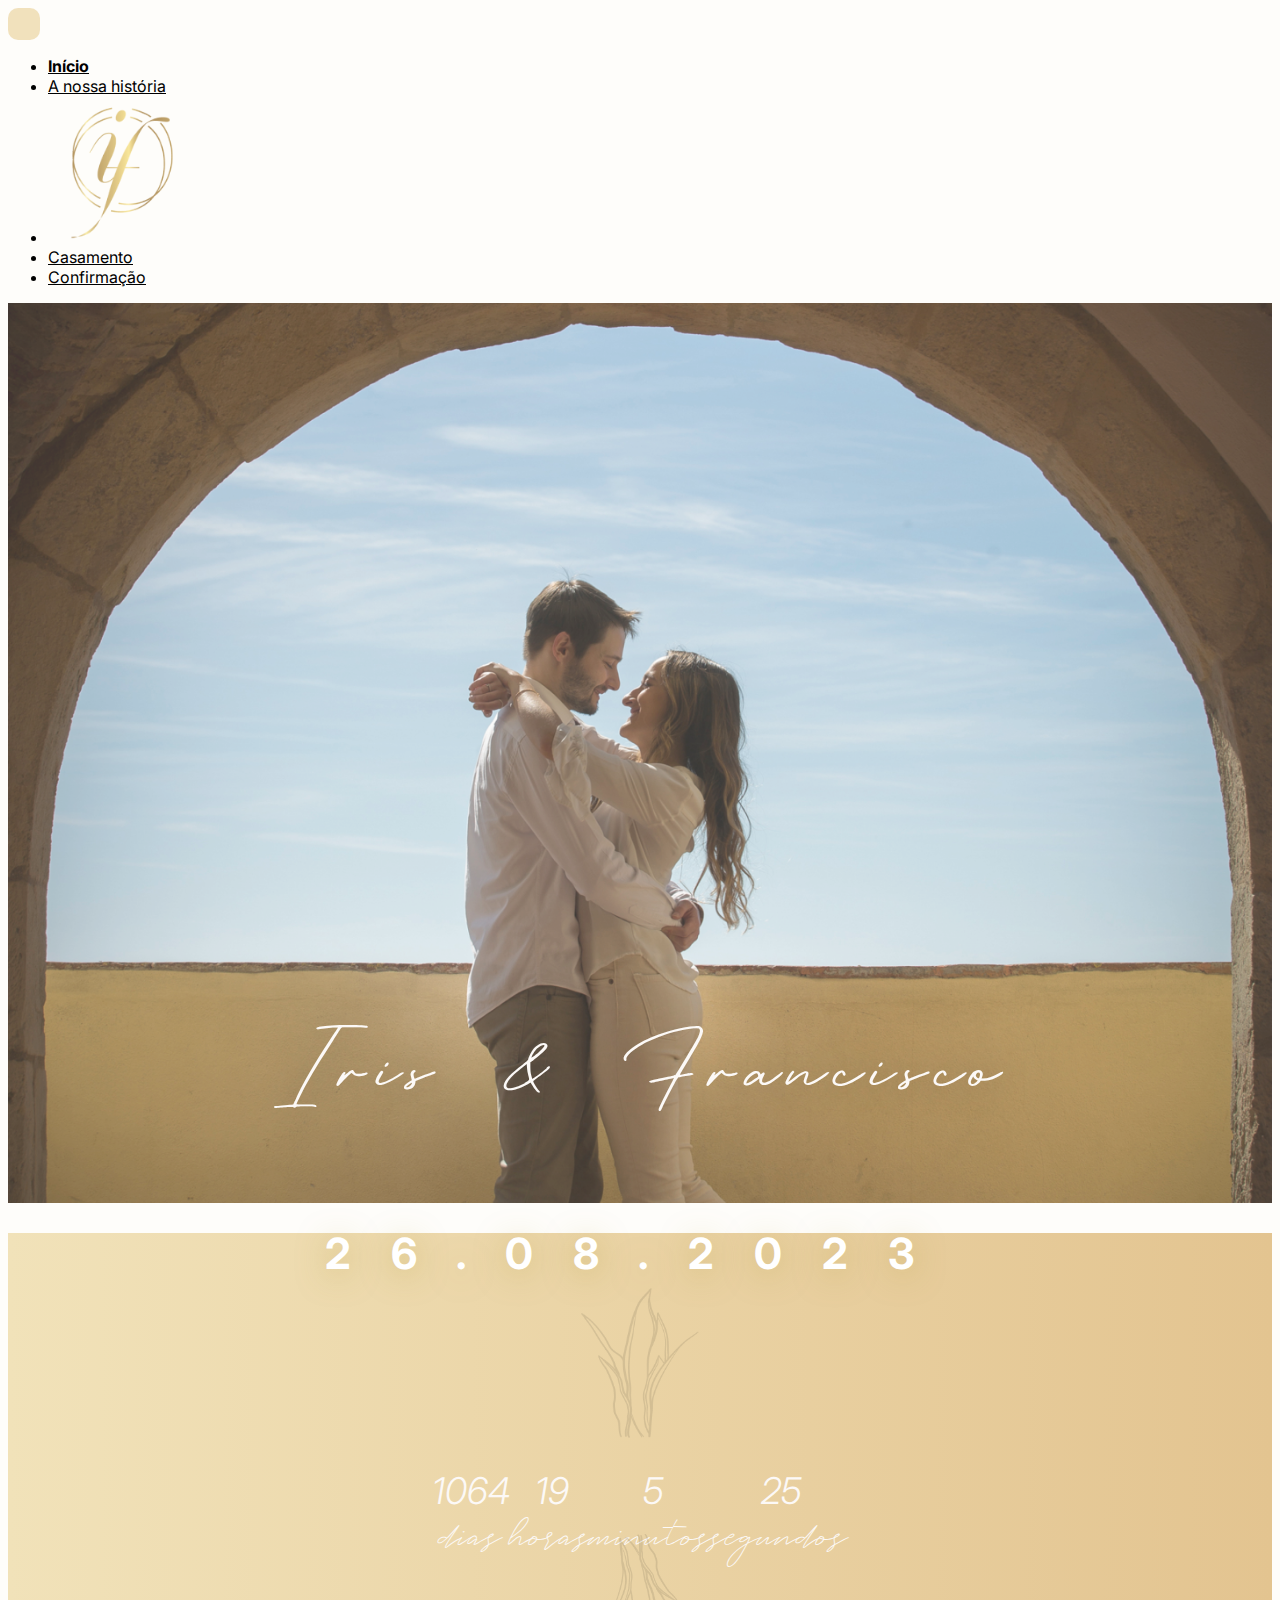
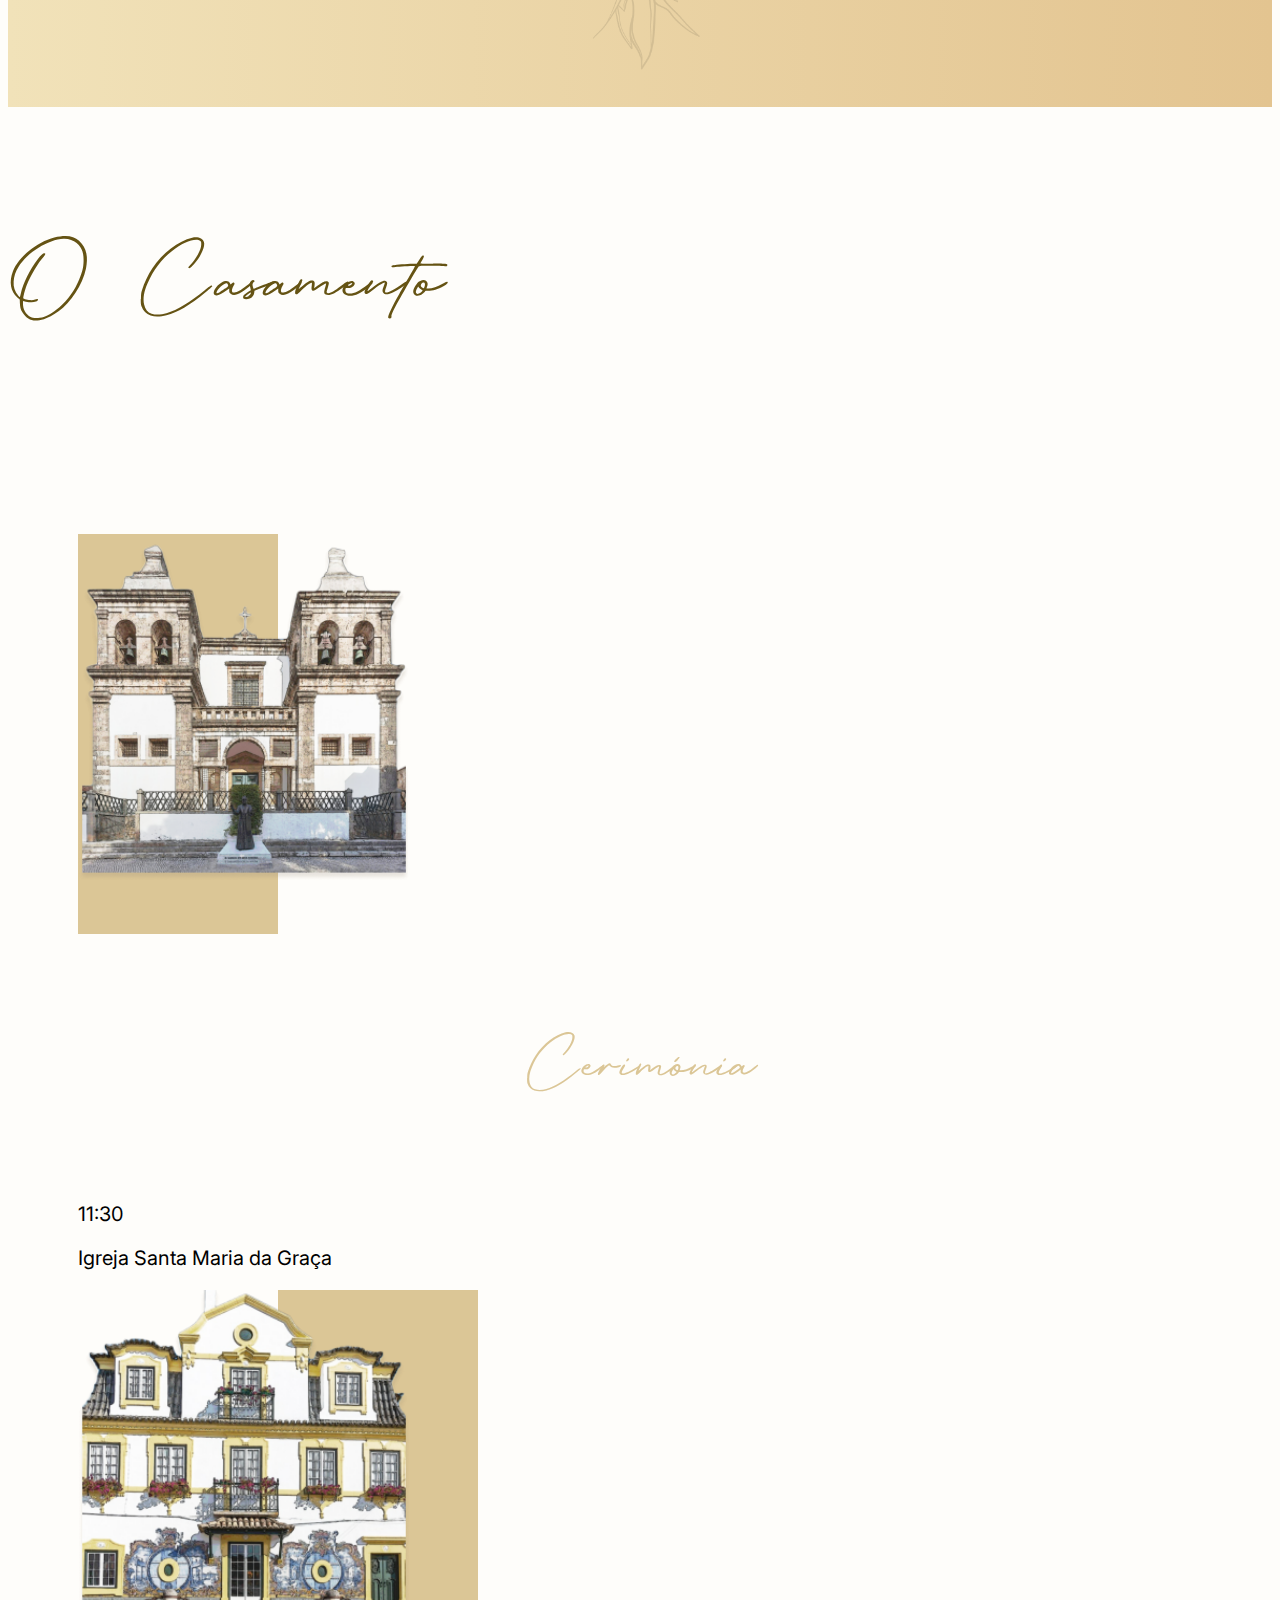
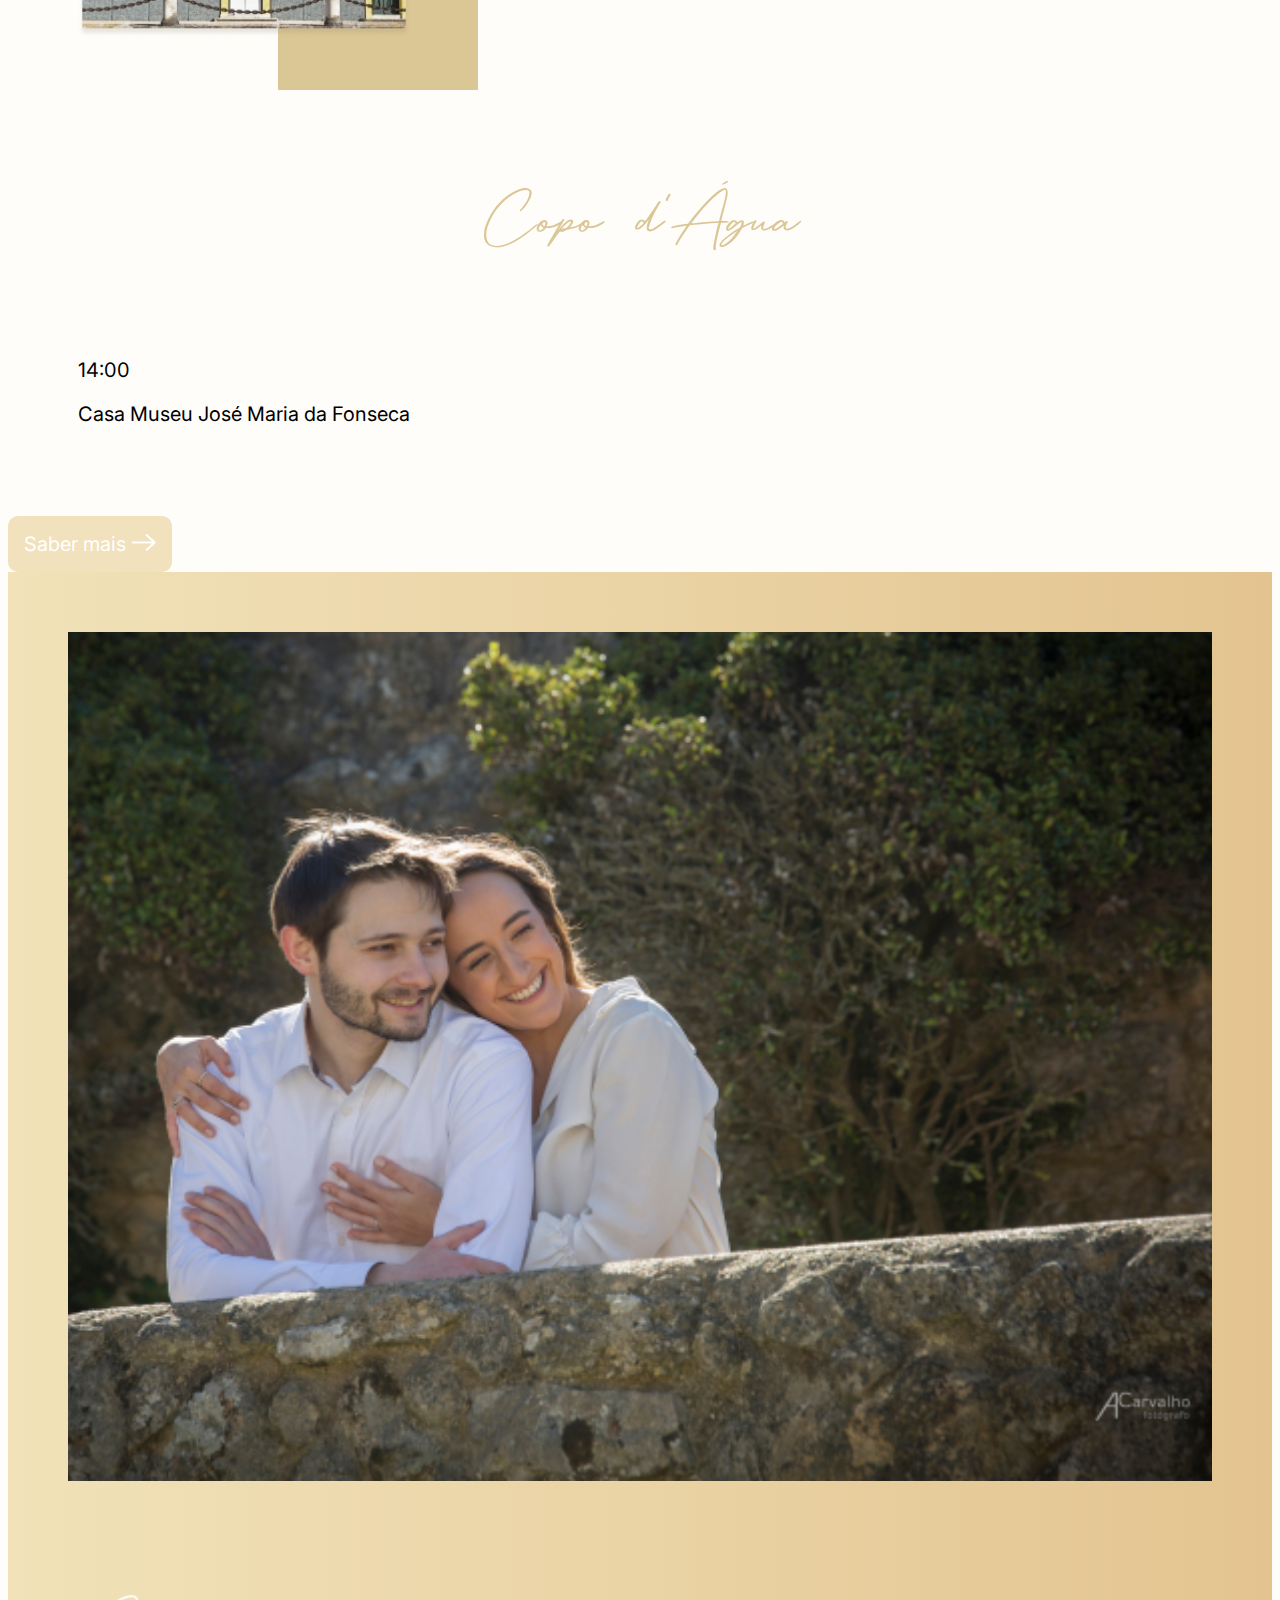
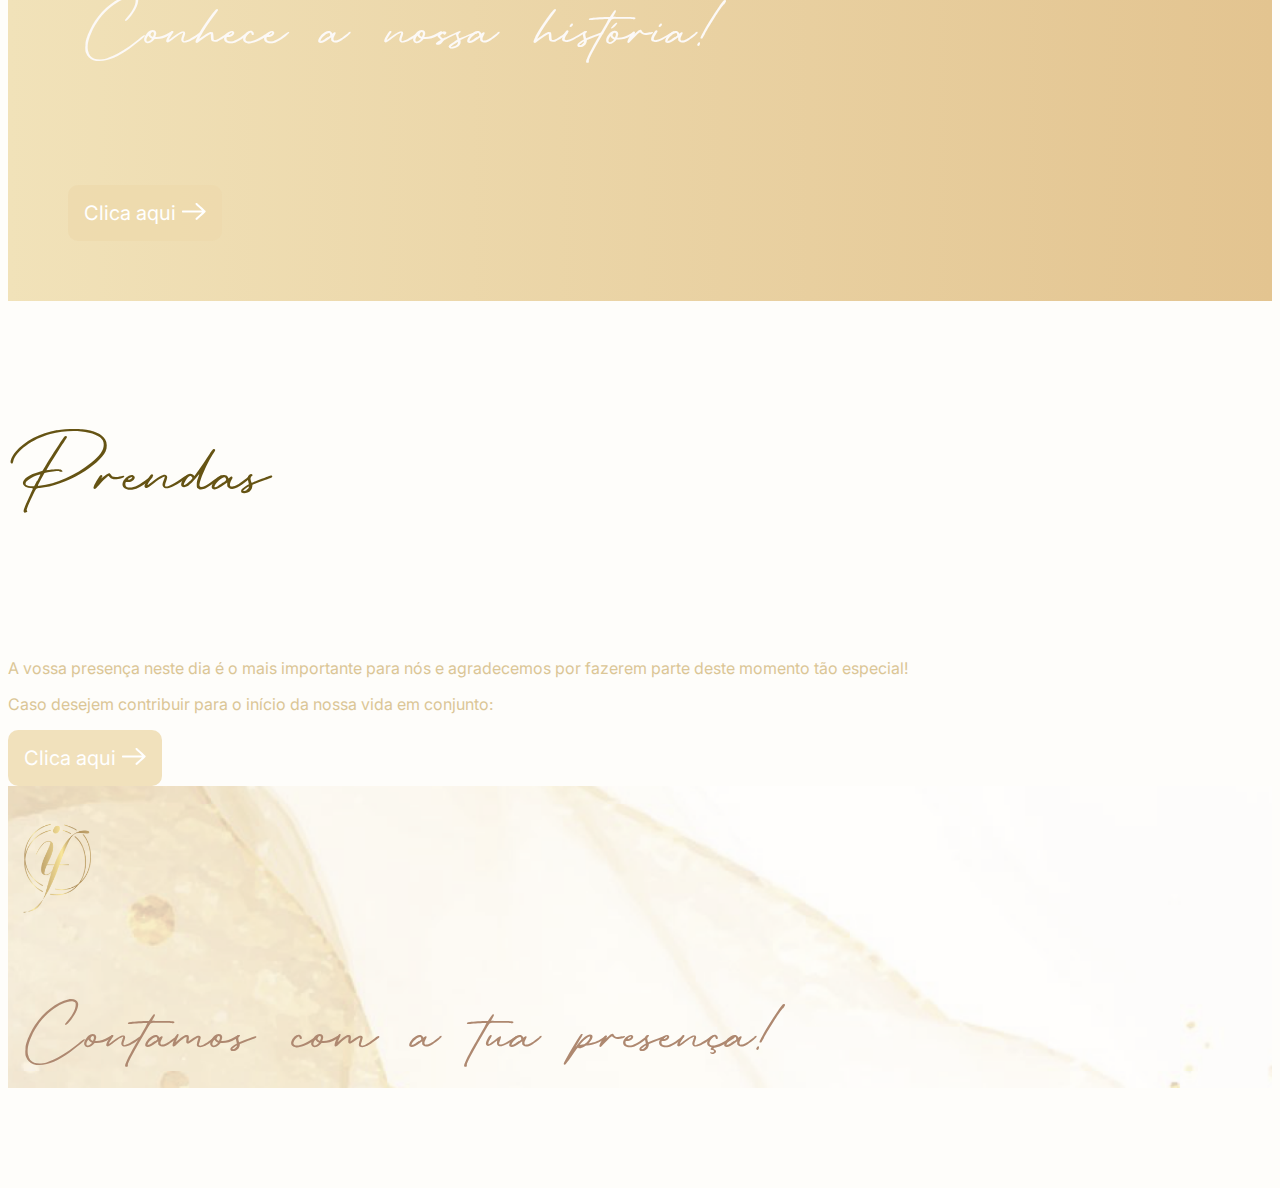
==== commit 1c5868a3: "Update index.html" ====
--- a/index.html
+++ b/index.html
@@ -18,7 +18,7 @@
     <nav class="navbar navbar-expand-md navbar-light">
       <a class="navbar-brand" href="#"
         ><img
-          class="navbar-brand-image logo-image nav-link"
+          class="navbar-brand-image logo-image nav-link img-fluid"
           src="Lib/Images/Logo.png"
           alt="logo"
       /></a>
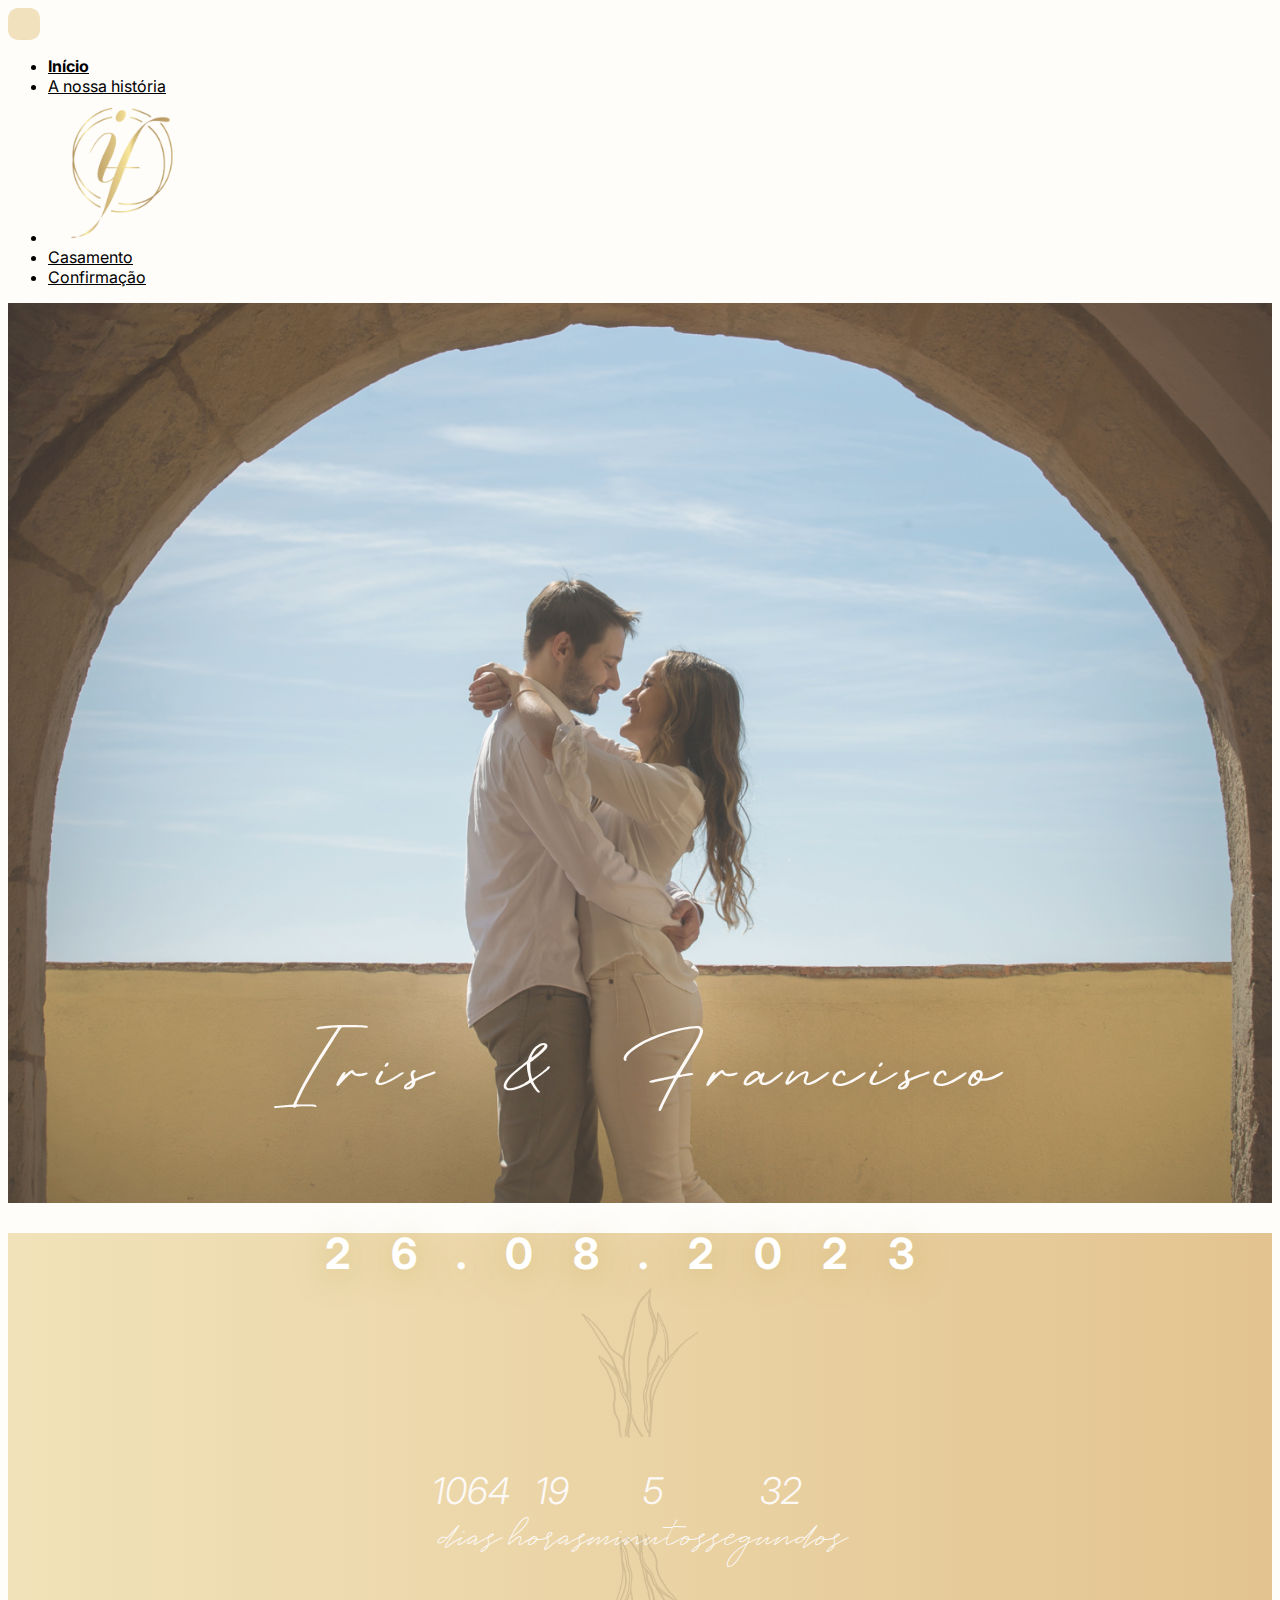
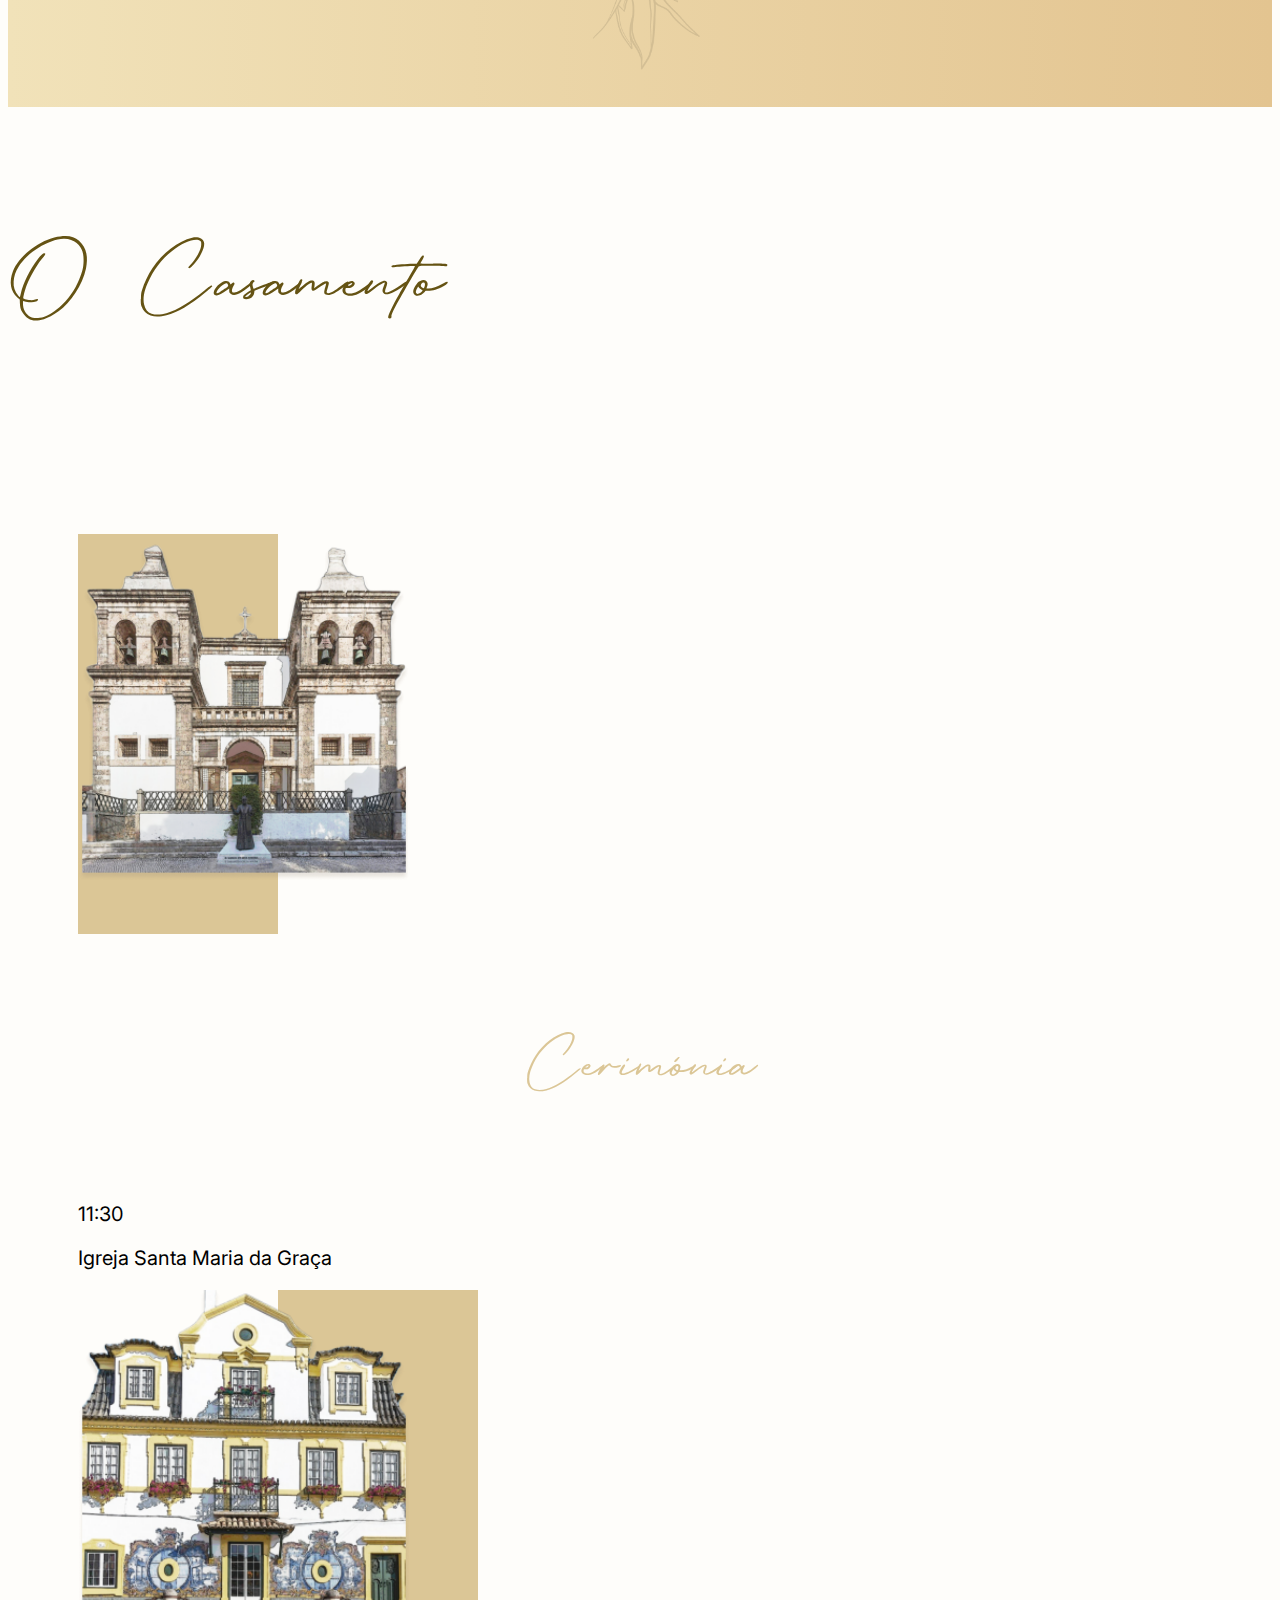
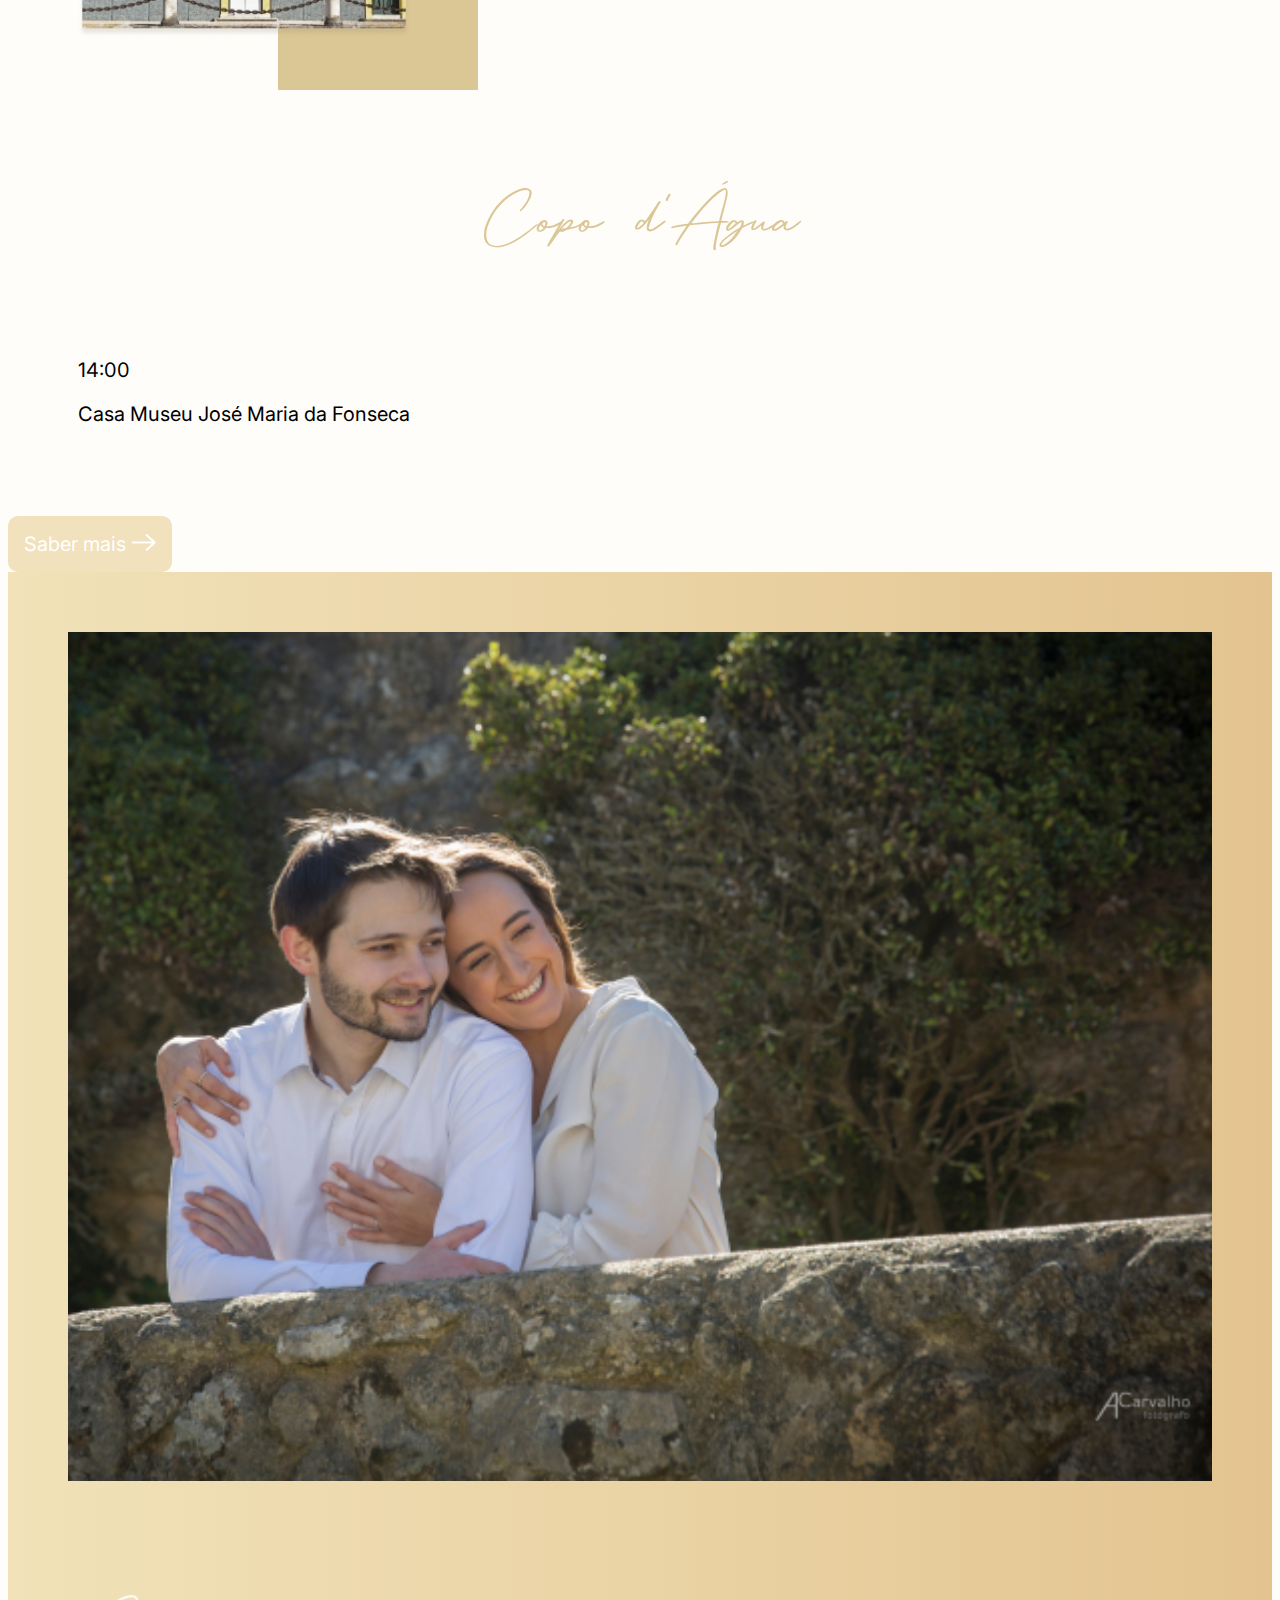
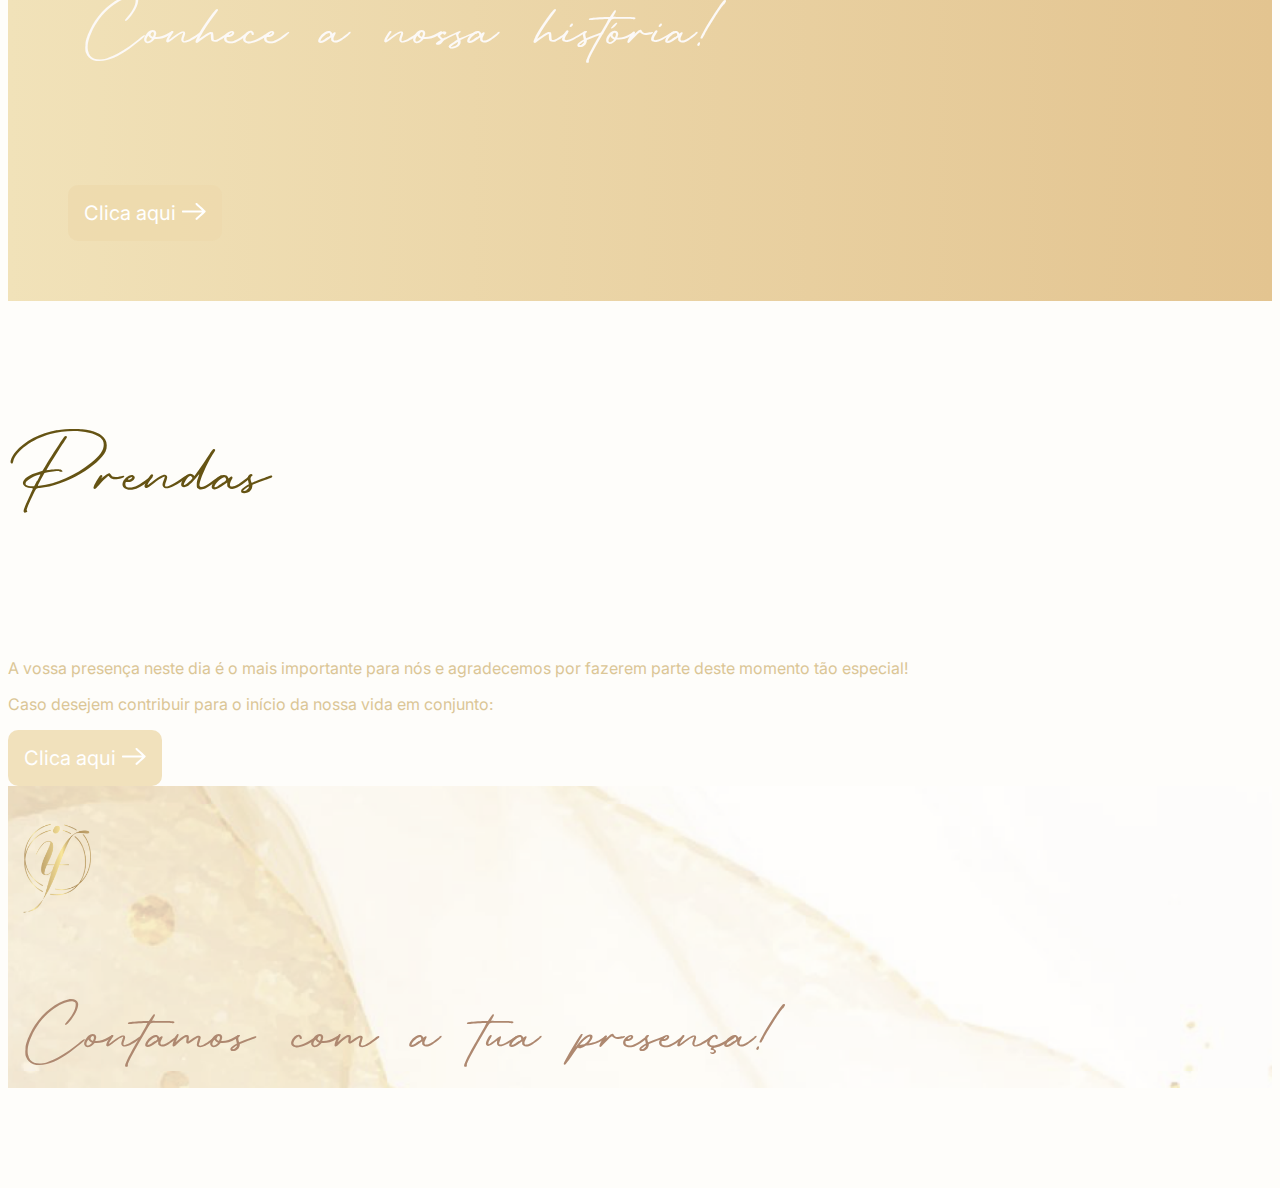
==== commit 01b066b1: "Update index.html" ====
--- a/index.html
+++ b/index.html
@@ -120,7 +120,7 @@
 
     <!-- Location -->
     <section>
-      <p class="location-header text-center">O Casamento</p>
+      <p class="location-header text-center mt-4">O Casamento</p>
       <div
         class="location d-flex justify-content-around flex-wrap"
         style="padding: 70px"
